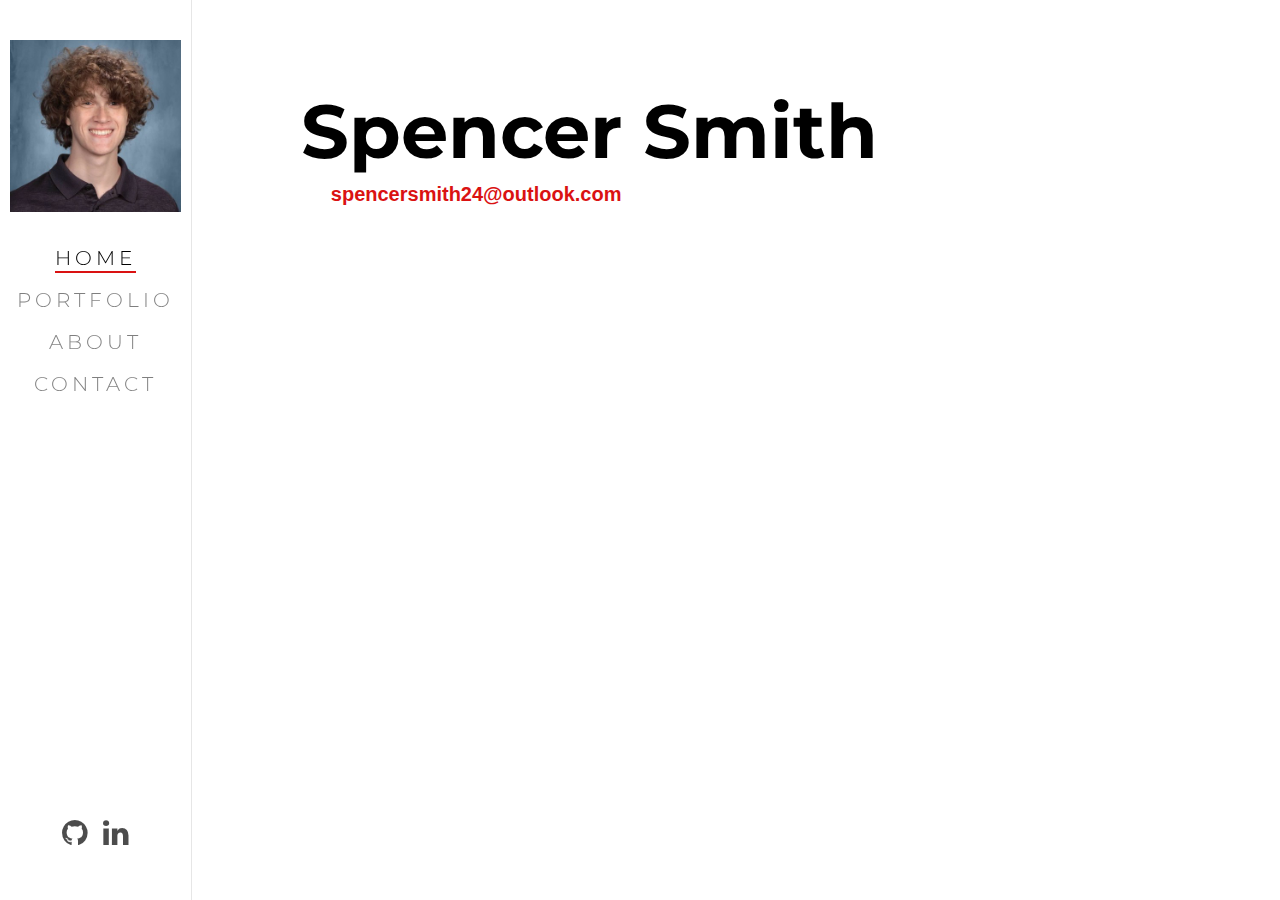
==== index.html @ ca859b33 "initial commit" ====
<!DOCTYPE html>
<!--[if lt IE 7]>      <html class="no-js lt-ie9 lt-ie8 lt-ie7"> <![endif]-->
<!--[if IE 7]>         <html class="no-js lt-ie9 lt-ie8"> <![endif]-->
<!--[if IE 8]>         <html class="no-js lt-ie9"> <![endif]-->
<!--[if gt IE 8]><!-->
<html class="no-js"> <!--<![endif]-->

<head>
	<meta charset="utf-8">
	<meta http-equiv="X-UA-Compatible" content="IE=edge">
	<title>Spencer Smith Portfolio</title>
	<meta name="viewport" content="width=device-width, initial-scale=1">
	<meta name="author" content="FreeHTML5.co" />


	<!-- Facebook and Twitter integration -->
	<meta property="og:title" content="" />
	<meta property="og:image" content="" />
	<meta property="og:url" content="" />
	<meta property="og:site_name" content="" />
	<meta property="og:description" content="" />
	<meta name="twitter:title" content="" />
	<meta name="twitter:image" content="" />
	<meta name="twitter:url" content="" />
	<meta name="twitter:card" content="" />

	<!-- Place favicon.ico and apple-touch-icon.png in the root directory -->
	<link rel="shortcut icon" href="favicon.ico">

	<link href='https://fonts.googleapis.com/css?family=Roboto:400,300,600,400italic,700' rel='stylesheet'
		type='text/css'>
	<link href='https://fonts.googleapis.com/css?family=Montserrat:400,700' rel='stylesheet' type='text/css'>

	<!-- Animate.css -->
	<link rel="stylesheet" href="css/animate.css">
	<!-- Icomoon Icon Fonts-->
	<link rel="stylesheet" href="css/icomoon.css">
	<!-- Bootstrap  -->
	<link rel="stylesheet" href="css/bootstrap.css">
	<!-- Owl Carousel -->
	<link rel="stylesheet" href="css/owl.carousel.min.css">
	<link rel="stylesheet" href="css/owl.theme.default.min.css">
	<!-- Theme style  -->
	<link rel="stylesheet" href="css/style.css">

	<!-- Modernizr JS -->
	<script src="js/modernizr-2.6.2.min.js"></script>
	<!-- FOR IE9 below -->
	<!--[if lt IE 9]>
	<script src="js/respond.min.js"></script>
	<![endif]-->

</head>

<body>
	<div id="fh5co-page">
		<a href="#" class="js-fh5co-nav-toggle fh5co-nav-toggle"><i></i></a>
		<aside id="fh5co-aside" role="complementary" class="border js-fullheight">

			<h1 id="ssmith-photo"><a href="index.html"><img src="ssmith.jpg" width="90%" alt="Spencer Smith Photo"></a>
			</h1>
			<nav id="fh5co-main-menu" role="navigation">
				<ul>
					<li class="fh5co-active"><a href="index.html">Home</a></li>
					<li><a href="portfolio.html">Portfolio</a></li>
					<li><a href="about.html">About</a></li>
					<li><a href="contact.html">Contact</a></li>
				</ul>
			</nav>

			<div class="fh5co-footer">
				<ul>
					<li><a href="https://github.com/spencersmith24" target="_blank"><i class="icon-github"></i></a></li>
					<li><a href="https://www.linkedin.com/in/spencersmith24/" target="_blank"><i
								class="icon-linkedin"></i></a></li>
				</ul>
			</div>

		</aside>

		<div id="fh5co-main">

			<div class="fh5co-narrow-content">
				<h1 class="fh5co-heading" style="font-size: 75px;">Spencer Smith <br>
				</h1>
				<b><a href="mailto: spencersmith24@outlook.com"
						style="font-size: 2rem; padding-left: 3rem; font-family:'Gill Sans', 'Gill Sans MT', Calibri, 'Trebuchet MS', sans-serif;">spencersmith24@outlook.com</a></b>
				<h2 class="fh5co-heading animate-box" data-animate-effect="fadeInLeft"
					style="font-size: 5rem; padding-top: 3rem;">
					Welcome to my portfolio, please select a tab on the left
				</h2>

				<div class="clearfix visible-md-block"></div>

			</div>
		</div>


		<!-- jQuery -->
		<script src="js/jquery.min.js"></script>
		<!-- jQuery Easing -->
		<script src="js/jquery.easing.1.3.js"></script>
		<!-- Bootstrap -->
		<script src="js/bootstrap.min.js"></script>
		<!-- Carousel -->
		<script src="js/owl.carousel.min.js"></script>
		<!-- Stellar -->
		<script src="js/jquery.stellar.min.js"></script>
		<!-- Waypoints -->
		<script src="js/jquery.waypoints.min.js"></script>
		<!-- Counters -->
		<script src="js/jquery.countTo.js"></script>


		<!-- MAIN JS -->
		<script src="js/main.js"></script>

</body>

</html>
---- css/icomoon.css ----
@font-face {
    font-family: 'icomoon';
    src:    url('../fonts/icomoon/icomoon.eot?195opb');
    src:    url('../fonts/icomoon/icomoon.eot?195opb#iefix') format('embedded-opentype'),
        url('../fonts/icomoon/icomoon.ttf?195opb') format('truetype'),
        url('../fonts/icomoon/icomoon.woff?195opb') format('woff'),
        url('../fonts/icomoon/icomoon.svg?195opb#icomoon') format('svg');
    font-weight: normal;
    font-style: normal;
}

[class^="icon-"], [class*=" icon-"] {
    /* use !important to prevent issues with browser extensions that change fonts */
    font-family: 'icomoon' !important;
    speak: none;
    font-style: normal;
    font-weight: normal;
    font-variant: normal;
    text-transform: none;
    line-height: 1;

    /* Better Font Rendering =========== */
    -webkit-font-smoothing: antialiased;
    -moz-osx-font-smoothing: grayscale;
}

.icon-glass:before {
    content: "\f000";
}
.icon-music:before {
    content: "\f001";
}
.icon-search:before {
    content: "\f002";
}
.icon-envelope-o:before {
    content: "\f003";
}
.icon-heart:before {
    content: "\f004";
}
.icon-star:before {
    content: "\f005";
}
.icon-star-o:before {
    content: "\f006";
}
.icon-user:before {
    content: "\f007";
}
.icon-film:before {
    content: "\f008";
}
.icon-th-large:before {
    content: "\f009";
}
.icon-th:before {
    content: "\f00a";
}
.icon-th-list:before {
    content: "\f00b";
}
.icon-check:before {
    content: "\f00c";
}
.icon-close:before {
    content: "\f00d";
}
.icon-remove:before {
    content: "\f00d";
}
.icon-times:before {
    content: "\f00d";
}
.icon-search-plus:before {
    content: "\f00e";
}
.icon-search-minus:before {
    content: "\f010";
}
.icon-power-off:before {
    content: "\f011";
}
.icon-signal:before {
    content: "\f012";
}
.icon-cog:before {
    content: "\f013";
}
.icon-gear:before {
    content: "\f013";
}
.icon-trash-o:before {
    content: "\f014";
}
.icon-home:before {
    content: "\f015";
}
.icon-file-o:before {
    content: "\f016";
}
.icon-clock-o:before {
    content: "\f017";
}
.icon-road:before {
    content: "\f018";
}
.icon-download:before {
    content: "\f019";
}
.icon-arrow-circle-o-down:before {
    content: "\f01a";
}
.icon-arrow-circle-o-up:before {
    content: "\f01b";
}
.icon-inbox:before {
    content: "\f01c";
}
.icon-play-circle-o:before {
    content: "\f01d";
}
.icon-repeat:before {
    content: "\f01e";
}
.icon-rotate-right:before {
    content: "\f01e";
}
.icon-refresh:before {
    content: "\f021";
}
.icon-list-alt:before {
    content: "\f022";
}
.icon-lock:before {
    content: "\f023";
}
.icon-flag:before {
    content: "\f024";
}
.icon-headphones:before {
    content: "\f025";
}
.icon-volume-off:before {
    content: "\f026";
}
.icon-volume-down:before {
    content: "\f027";
}
.icon-volume-up:before {
    content: "\f028";
}
.icon-qrcode:before {
    content: "\f029";
}
.icon-barcode:before {
    content: "\f02a";
}
.icon-tag:before {
    content: "\f02b";
}
.icon-tags:before {
    content: "\f02c";
}
.icon-book:before {
    content: "\f02d";
}
.icon-bookmark:before {
    content: "\f02e";
}
.icon-print:before {
    content: "\f02f";
}
.icon-camera:before {
    content: "\f030";
}
.icon-font:before {
    content: "\f031";
}
.icon-bold:before {
    content: "\f032";
}
.icon-italic:before {
    content: "\f033";
}
.icon-text-height:before {
    content: "\f034";
}
.icon-text-width:before {
    content: "\f035";
}
.icon-align-left:before {
    content: "\f036";
}
.icon-align-center:before {
    content: "\f037";
}
.icon-align-right:before {
    content: "\f038";
}
.icon-align-justify:before {
    content: "\f039";
}
.icon-list:before {
    content: "\f03a";
}
.icon-dedent:before {
    content: "\f03b";
}
.icon-outdent:before {
    content: "\f03b";
}
.icon-indent:before {
    content: "\f03c";
}
.icon-video-camera:before {
    content: "\f03d";
}
.icon-image:before {
    content: "\f03e";
}
.icon-photo:before {
    content: "\f03e";
}
.icon-picture-o:before {
    content: "\f03e";
}
.icon-pencil:before {
    content: "\f040";
}
.icon-map-marker:before {
    content: "\f041";
}
.icon-adjust:before {
    content: "\f042";
}
.icon-tint:before {
    content: "\f043";
}
.icon-edit:before {
    content: "\f044";
}
.icon-pencil-square-o:before {
    content: "\f044";
}
.icon-share-square-o:before {
    content: "\f045";
}
.icon-check-square-o:before {
    content: "\f046";
}
.icon-arrows:before {
    content: "\f047";
}
.icon-step-backward:before {
    content: "\f048";
}
.icon-fast-backward:before {
    content: "\f049";
}
.icon-backward:before {
    content: "\f04a";
}
.icon-play:before {
    content: "\f04b";
}
.icon-pause:before {
    content: "\f04c";
}
.icon-stop:before {
    content: "\f04d";
}
.icon-forward:before {
    content: "\f04e";
}
.icon-fast-forward:before {
    content: "\f050";
}
.icon-step-forward:before {
    content: "\f051";
}
.icon-eject:before {
    content: "\f052";
}
.icon-chevron-left:before {
    content: "\f053";
}
.icon-chevron-right:before {
    content: "\f054";
}
.icon-plus-circle:before {
    content: "\f055";
}
.icon-minus-circle:before {
    content: "\f056";
}
.icon-times-circle:before {
    content: "\f057";
}
.icon-check-circle:before {
    content: "\f058";
}
.icon-question-circle:before {
    content: "\f059";
}
.icon-info-circle:before {
    content: "\f05a";
}
.icon-crosshairs:before {
    content: "\f05b";
}
.icon-times-circle-o:before {
    content: "\f05c";
}
.icon-check-circle-o:before {
    content: "\f05d";
}
.icon-ban:before {
    content: "\f05e";
}
.icon-arrow-left:before {
    content: "\f060";
}
.icon-arrow-right:before {
    content: "\f061";
}
.icon-arrow-up:before {
    content: "\f062";
}
.icon-arrow-down:before {
    content: "\f063";
}
.icon-mail-forward:before {
    content: "\f064";
}
.icon-share:before {
    content: "\f064";
}
.icon-expand:before {
    content: "\f065";
}
.icon-compress:before {
    content: "\f066";
}
.icon-plus:before {
    content: "\f067";
}
.icon-minus:before {
    content: "\f068";
}
.icon-asterisk:before {
    content: "\f069";
}
.icon-exclamation-circle:before {
    content: "\f06a";
}
.icon-gift:before {
    content: "\f06b";
}
.icon-leaf:before {
    content: "\f06c";
}
.icon-fire:before {
    content: "\f06d";
}
.icon-eye:before {
    content: "\f06e";
}
.icon-eye-slash:before {
    content: "\f070";
}
.icon-exclamation-triangle:before {
    content: "\f071";
}
.icon-warning:before {
    content: "\f071";
}
.icon-plane:before {
    content: "\f072";
}
.icon-calendar:before {
    content: "\f073";
}
.icon-random:before {
    content: "\f074";
}
.icon-comment:before {
    content: "\f075";
}
.icon-magnet:before {
    content: "\f076";
}
.icon-chevron-up:before {
    content: "\f077";
}
.icon-chevron-down:before {
    content: "\f078";
}
.icon-retweet:before {
    content: "\f079";
}
.icon-shopping-cart:before {
    content: "\f07a";
}
.icon-folder:before {
    content: "\f07b";
}
.icon-folder-open:before {
    content: "\f07c";
}
.icon-arrows-v:before {
    content: "\f07d";
}
.icon-arrows-h:before {
    content: "\f07e";
}
.icon-bar-chart:before {
    content: "\f080";
}
.icon-bar-chart-o:before {
    content: "\f080";
}
.icon-twitter-square:before {
    content: "\f081";
}
.icon-facebook-square:before {
    content: "\f082";
}
.icon-camera-retro:before {
    content: "\f083";
}
.icon-key:before {
    content: "\f084";
}
.icon-cogs:before {
    content: "\f085";
}
.icon-gears:before {
    content: "\f085";
}
.icon-comments:before {
    content: "\f086";
}
.icon-thumbs-o-up:before {
    content: "\f087";
}
.icon-thumbs-o-down:before {
    content: "\f088";
}
.icon-star-half:before {
    content: "\f089";
}
.icon-heart-o:before {
    content: "\f08a";
}
.icon-sign-out:before {
    content: "\f08b";
}
.icon-linkedin-square:before {
    content: "\f08c";
}
.icon-thumb-tack:before {
    content: "\f08d";
}
.icon-external-link:before {
    content: "\f08e";
}
.icon-sign-in:before {
    content: "\f090";
}
.icon-trophy:before {
    content: "\f091";
}
.icon-github-square:before {
    content: "\f092";
}
.icon-upload:before {
    content: "\f093";
}
.icon-lemon-o:before {
    content: "\f094";
}
.icon-phone:before {
    content: "\f095";
}
.icon-square-o:before {
    content: "\f096";
}
.icon-bookmark-o:before {
    content: "\f097";
}
.icon-phone-square:before {
    content: "\f098";
}
.icon-twitter:before {
    content: "\f099";
}
.icon-facebook:before {
    content: "\f09a";
}
.icon-facebook-f:before {
    content: "\f09a";
}
.icon-github:before {
    content: "\f09b";
}
.icon-unlock:before {
    content: "\f09c";
}
.icon-credit-card:before {
    content: "\f09d";
}
.icon-feed:before {
    content: "\f09e";
}
.icon-rss:before {
    content: "\f09e";
}
.icon-hdd-o:before {
    content: "\f0a0";
}
.icon-bullhorn:before {
    content: "\f0a1";
}
.icon-bell-o:before {
    content: "\f0a2";
}
.icon-certificate:before {
    content: "\f0a3";
}
.icon-hand-o-right:before {
    content: "\f0a4";
}
.icon-hand-o-left:before {
    content: "\f0a5";
}
.icon-hand-o-up:before {
    content: "\f0a6";
}
.icon-hand-o-down:before {
    content: "\f0a7";
}
.icon-arrow-circle-left:before {
    content: "\f0a8";
}
.icon-arrow-circle-right:before {
    content: "\f0a9";
}
.icon-arrow-circle-up:before {
    content: "\f0aa";
}
.icon-arrow-circle-down:before {
    content: "\f0ab";
}
.icon-globe:before {
    content: "\f0ac";
}
.icon-wrench:before {
    content: "\f0ad";
}
.icon-tasks:before {
    content: "\f0ae";
}
.icon-filter:before {
    content: "\f0b0";
}
.icon-briefcase:before {
    content: "\f0b1";
}
.icon-arrows-alt:before {
    content: "\f0b2";
}
.icon-group:before {
    content: "\f0c0";
}
.icon-users:before {
    content: "\f0c0";
}
.icon-chain:before {
    content: "\f0c1";
}
.icon-link:before {
    content: "\f0c1";
}
.icon-cloud:before {
    content: "\f0c2";
}
.icon-flask:before {
    content: "\f0c3";
}
.icon-cut:before {
    content: "\f0c4";
}
.icon-scissors:before {
    content: "\f0c4";
}
.icon-copy:before {
    content: "\f0c5";
}
.icon-files-o:before {
    content: "\f0c5";
}
.icon-paperclip:before {
    content: "\f0c6";
}
.icon-floppy-o:before {
    content: "\f0c7";
}
.icon-save:before {
    content: "\f0c7";
}
.icon-square:before {
    content: "\f0c8";
}
.icon-bars:before {
    content: "\f0c9";
}
.icon-navicon:before {
    content: "\f0c9";
}
.icon-reorder:before {
    content: "\f0c9";
}
.icon-list-ul:before {
    content: "\f0ca";
}
.icon-list-ol:before {
    content: "\f0cb";
}
.icon-strikethrough:before {
    content: "\f0cc";
}
.icon-underline:before {
    content: "\f0cd";
}
.icon-table:before {
    content: "\f0ce";
}
.icon-magic:before {
    content: "\f0d0";
}
.icon-truck:before {
    content: "\f0d1";
}
.icon-pinterest:before {
    content: "\f0d2";
}
.icon-pinterest-square:before {
    content: "\f0d3";
}
.icon-google-plus-square:before {
    content: "\f0d4";
}
.icon-google-plus:before {
    content: "\f0d5";
}
.icon-money:before {
    content: "\f0d6";
}
.icon-caret-down:before {
    content: "\f0d7";
}
.icon-caret-up:before {
    content: "\f0d8";
}
.icon-caret-left:before {
    content: "\f0d9";
}
.icon-caret-right:before {
    content: "\f0da";
}
.icon-columns:before {
    content: "\f0db";
}
.icon-sort:before {
    content: "\f0dc";
}
.icon-unsorted:before {
    content: "\f0dc";
}
.icon-sort-desc:before {
    content: "\f0dd";
}
.icon-sort-down:before {
    content: "\f0dd";
}
.icon-sort-asc:before {
    content: "\f0de";
}
.icon-sort-up:before {
    content: "\f0de";
}
.icon-envelope:before {
    content: "\f0e0";
}
.icon-linkedin:before {
    content: "\f0e1";
}
.icon-rotate-left:before {
    content: "\f0e2";
}
.icon-undo:before {
    content: "\f0e2";
}
.icon-gavel:before {
    content: "\f0e3";
}
.icon-legal:before {
    content: "\f0e3";
}
.icon-dashboard:before {
    content: "\f0e4";
}
.icon-tachometer:before {
    content: "\f0e4";
}
.icon-comment-o:before {
    content: "\f0e5";
}
.icon-comments-o:before {
    content: "\f0e6";
}
.icon-bolt:before {
    content: "\f0e7";
}
.icon-flash:before {
    content: "\f0e7";
}
.icon-sitemap:before {
    content: "\f0e8";
}
.icon-umbrella:before {
    content: "\f0e9";
}
.icon-clipboard:before {
    content: "\f0ea";
}
.icon-paste:before {
    content: "\f0ea";
}
.icon-lightbulb-o:before {
    content: "\f0eb";
}
.icon-exchange:before {
    content: "\f0ec";
}
.icon-cloud-download:before {
    content: "\f0ed";
}
.icon-cloud-upload:before {
    content: "\f0ee";
}
.icon-user-md:before {
    content: "\f0f0";
}
.icon-stethoscope:before {
    content: "\f0f1";
}
.icon-suitcase:before {
    content: "\f0f2";
}
.icon-bell:before {
    content: "\f0f3";
}
.icon-coffee:before {
    content: "\f0f4";
}
.icon-cutlery:before {
    content: "\f0f5";
}
.icon-file-text-o:before {
    content: "\f0f6";
}
.icon-building-o:before {
    content: "\f0f7";
}
.icon-hospital-o:before {
    content: "\f0f8";
}
.icon-ambulance:before {
    content: "\f0f9";
}
.icon-medkit:before {
    content: "\f0fa";
}
.icon-fighter-jet:before {
    content: "\f0fb";
}
.icon-beer:before {
    content: "\f0fc";
}
.icon-h-square:before {
    content: "\f0fd";
}
.icon-plus-square:before {
    content: "\f0fe";
}
.icon-angle-double-left:before {
    content: "\f100";
}
.icon-angle-double-right:before {
    content: "\f101";
}
.icon-angle-double-up:before {
    content: "\f102";
}
.icon-angle-double-down:before {
    content: "\f103";
}
.icon-angle-left:before {
    content: "\f104";
}
.icon-angle-right:before {
    content: "\f105";
}
.icon-angle-up:before {
    content: "\f106";
}
.icon-angle-down:before {
    content: "\f107";
}
.icon-desktop:before {
    content: "\f108";
}
.icon-laptop:before {
    content: "\f109";
}
.icon-tablet:before {
    content: "\f10a";
}
.icon-mobile:before {
    content: "\f10b";
}
.icon-mobile-phone:before {
    content: "\f10b";
}
.icon-circle-o:before {
    content: "\f10c";
}
.icon-quote-left:before {
    content: "\f10d";
}
.icon-quote-right:before {
    content: "\f10e";
}
.icon-spinner:before {
    content: "\f110";
}
.icon-circle:before {
    content: "\f111";
}
.icon-mail-reply:before {
    content: "\f112";
}
.icon-reply:before {
    content: "\f112";
}
.icon-github-alt:before {
    content: "\f113";
}
.icon-folder-o:before {
    content: "\f114";
}
.icon-folder-open-o:before {
    content: "\f115";
}
.icon-smile-o:before {
    content: "\f118";
}
.icon-frown-o:before {
    content: "\f119";
}
.icon-meh-o:before {
    content: "\f11a";
}
.icon-gamepad:before {
    content: "\f11b";
}
.icon-keyboard-o:before {
    content: "\f11c";
}
.icon-flag-o:before {
    content: "\f11d";
}
.icon-flag-checkered:before {
    content: "\f11e";
}
.icon-terminal:before {
    content: "\f120";
}
.icon-code:before {
    content: "\f121";
}
.icon-mail-reply-all:before {
    content: "\f122";
}
.icon-reply-all:before {
    content: "\f122";
}
.icon-star-half-empty:before {
    content: "\f123";
}
.icon-star-half-full:before {
    content: "\f123";
}
.icon-star-half-o:before {
    content: "\f123";
}
.icon-location-arrow:before {
    content: "\f124";
}
.icon-crop:before {
    content: "\f125";
}
.icon-code-fork:before {
    content: "\f126";
}
.icon-chain-broken:before {
    content: "\f127";
}
.icon-unlink:before {
    content: "\f127";
}
.icon-question:before {
    content: "\f128";
}
.icon-info:before {
    content: "\f129";
}
.icon-exclamation:before {
    content: "\f12a";
}
.icon-superscript:before {
    content: "\f12b";
}
.icon-subscript:before {
    content: "\f12c";
}
.icon-eraser:before {
    content: "\f12d";
}
.icon-puzzle-piece:before {
    content: "\f12e";
}
.icon-microphone:before {
    content: "\f130";
}
.icon-microphone-slash:before {
    content: "\f131";
}
.icon-shield:before {
    content: "\f132";
}
.icon-calendar-o:before {
    content: "\f133";
}
.icon-fire-extinguisher:before {
    content: "\f134";
}
.icon-rocket:before {
    content: "\f135";
}
.icon-maxcdn:before {
    content: "\f136";
}
.icon-chevron-circle-left:before {
    content: "\f137";
}
.icon-chevron-circle-right:before {
    content: "\f138";
}
.icon-chevron-circle-up:before {
    content: "\f139";
}
.icon-chevron-circle-down:before {
    content: "\f13a";
}
.icon-html5:before {
    content: "\f13b";
}
.icon-css3:before {
    content: "\f13c";
}
.icon-anchor:before {
    content: "\f13d";
}
.icon-unlock-alt:before {
    content: "\f13e";
}
.icon-bullseye:before {
    content: "\f140";
}
.icon-ellipsis-h:before {
    content: "\f141";
}
.icon-ellipsis-v:before {
    content: "\f142";
}
.icon-rss-square:before {
    content: "\f143";
}
.icon-play-circle:before {
    content: "\f144";
}
.icon-ticket:before {
    content: "\f145";
}
.icon-minus-square:before {
    content: "\f146";
}
.icon-minus-square-o:before {
    content: "\f147";
}
.icon-level-up:before {
    content: "\f148";
}
.icon-level-down:before {
    content: "\f149";
}
.icon-check-square:before {
    content: "\f14a";
}
.icon-pencil-square:before {
    content: "\f14b";
}
.icon-external-link-square:before {
    content: "\f14c";
}
.icon-share-square:before {
    content: "\f14d";
}
.icon-compass:before {
    content: "\f14e";
}
.icon-caret-square-o-down:before {
    content: "\f150";
}
.icon-toggle-down:before {
    content: "\f150";
}
.icon-caret-square-o-up:before {
    content: "\f151";
}
.icon-toggle-up:before {
    content: "\f151";
}
.icon-caret-square-o-right:before {
    content: "\f152";
}
.icon-toggle-right:before {
    content: "\f152";
}
.icon-eur:before {
    content: "\f153";
}
.icon-euro:before {
    content: "\f153";
}
.icon-gbp:before {
    content: "\f154";
}
.icon-dollar:before {
    content: "\f155";
}
.icon-usd:before {
    content: "\f155";
}
.icon-inr:before {
    content: "\f156";
}
.icon-rupee:before {
    content: "\f156";
}
.icon-cny:before {
    content: "\f157";
}
.icon-jpy:before {
    content: "\f157";
}
.icon-rmb:before {
    content: "\f157";
}
.icon-yen:before {
    content: "\f157";
}
.icon-rouble:before {
    content: "\f158";
}
.icon-rub:before {
    content: "\f158";
}
.icon-ruble:before {
    content: "\f158";
}
.icon-krw:before {
    content: "\f159";
}
.icon-won:before {
    content: "\f159";
}
.icon-bitcoin:before {
    content: "\f15a";
}
.icon-btc:before {
    content: "\f15a";
}
.icon-file:before {
    content: "\f15b";
}
.icon-file-text:before {
    content: "\f15c";
}
.icon-sort-alpha-asc:before {
    content: "\f15d";
}
.icon-sort-alpha-desc:before {
    content: "\f15e";
}
.icon-sort-amount-asc:before {
    content: "\f160";
}
.icon-sort-amount-desc:before {
    content: "\f161";
}
.icon-sort-numeric-asc:before {
    content: "\f162";
}
.icon-sort-numeric-desc:before {
    content: "\f163";
}
.icon-thumbs-up:before {
    content: "\f164";
}
.icon-thumbs-down:before {
    content: "\f165";
}
.icon-youtube-square:before {
    content: "\f166";
}
.icon-youtube:before {
    content: "\f167";
}
.icon-xing:before {
    content: "\f168";
}
.icon-xing-square:before {
    content: "\f169";
}
.icon-youtube-play:before {
    content: "\f16a";
}
.icon-dropbox:before {
    content: "\f16b";
}
.icon-stack-overflow:before {
    content: "\f16c";
}
.icon-instagram:before {
    content: "\f16d";
}
.icon-flickr:before {
    content: "\f16e";
}
.icon-adn:before {
    content: "\f170";
}
.icon-bitbucket:before {
    content: "\f171";
}
.icon-bitbucket-square:before {
    content: "\f172";
}
.icon-tumblr:before {
    content: "\f173";
}
.icon-tumblr-square:before {
    content: "\f174";
}
.icon-long-arrow-down:before {
    content: "\f175";
}
.icon-long-arrow-up:before {
    content: "\f176";
}
.icon-long-arrow-left:before {
    content: "\f177";
}
.icon-long-arrow-right:before {
    content: "\f178";
}
.icon-apple:before {
    content: "\f179";
}
.icon-windows:before {
    content: "\f17a";
}
.icon-android:before {
    content: "\f17b";
}
.icon-linux:before {
    content: "\f17c";
}
.icon-dribbble:before {
    content: "\f17d";
}
.icon-skype:before {
    content: "\f17e";
}
.icon-foursquare:before {
    content: "\f180";
}
.icon-trello:before {
    content: "\f181";
}
.icon-female:before {
    content: "\f182";
}
.icon-male:before {
    content: "\f183";
}
.icon-gittip:before {
    content: "\f184";
}
.icon-gratipay:before {
    content: "\f184";
}
.icon-sun-o:before {
    content: "\f185";
}
.icon-moon-o:before {
    content: "\f186";
}
.icon-archive:before {
    content: "\f187";
}
.icon-bug:before {
    content: "\f188";
}
.icon-vk:before {
    content: "\f189";
}
.icon-weibo:before {
    content: "\f18a";
}
.icon-renren:before {
    content: "\f18b";
}
.icon-pagelines:before {
    content: "\f18c";
}
.icon-stack-exchange:before {
    content: "\f18d";
}
.icon-arrow-circle-o-right:before {
    content: "\f18e";
}
.icon-arrow-circle-o-left:before {
    content: "\f190";
}
.icon-caret-square-o-left:before {
    content: "\f191";
}
.icon-toggle-left:before {
    content: "\f191";
}
.icon-dot-circle-o:before {
    content: "\f192";
}
.icon-wheelchair:before {
    content: "\f193";
}
.icon-vimeo-square:before {
    content: "\f194";
}
.icon-try:before {
    content: "\f195";
}
.icon-turkish-lira:before {
    content: "\f195";
}
.icon-plus-square-o:before {
    content: "\f196";
}
.icon-space-shuttle:before {
    content: "\f197";
}
.icon-slack:before {
    content: "\f198";
}
.icon-envelope-square:before {
    content: "\f199";
}
.icon-wordpress:before {
    content: "\f19a";
}
.icon-openid:before {
    content: "\f19b";
}
.icon-bank:before {
    content: "\f19c";
}
.icon-institution:before {
    content: "\f19c";
}
.icon-university:before {
    content: "\f19c";
}
.icon-graduation-cap:before {
    content: "\f19d";
}
.icon-mortar-board:before {
    content: "\f19d";
}
.icon-yahoo:before {
    content: "\f19e";
}
.icon-google:before {
    content: "\f1a0";
}
.icon-reddit:before {
    content: "\f1a1";
}
.icon-reddit-square:before {
    content: "\f1a2";
}
.icon-stumbleupon-circle:before {
    content: "\f1a3";
}
.icon-stumbleupon:before {
    content: "\f1a4";
}
.icon-delicious:before {
    content: "\f1a5";
}
.icon-digg:before {
    content: "\f1a6";
}
.icon-pied-piper-pp:before {
    content: "\f1a7";
}
.icon-pied-piper-alt:before {
    content: "\f1a8";
}
.icon-drupal:before {
    content: "\f1a9";
}
.icon-joomla:before {
    content: "\f1aa";
}
.icon-language:before {
    content: "\f1ab";
}
.icon-fax:before {
    content: "\f1ac";
}
.icon-building:before {
    content: "\f1ad";
}
.icon-child:before {
    content: "\f1ae";
}
.icon-paw:before {
    content: "\f1b0";
}
.icon-spoon:before {
    content: "\f1b1";
}
.icon-cube:before {
    content: "\f1b2";
}
.icon-cubes:before {
    content: "\f1b3";
}
.icon-behance:before {
    content: "\f1b4";
}
.icon-behance-square:before {
    content: "\f1b5";
}
.icon-steam:before {
    content: "\f1b6";
}
.icon-steam-square:before {
    content: "\f1b7";
}
.icon-recycle:before {
    content: "\f1b8";
}
.icon-automobile:before {
    content: "\f1b9";
}
.icon-car:before {
    content: "\f1b9";
}
.icon-cab:before {
    content: "\f1ba";
}
.icon-taxi:before {
    content: "\f1ba";
}
.icon-tree:before {
    content: "\f1bb";
}
.icon-spotify:before {
    content: "\f1bc";
}
.icon-deviantart:before {
    content: "\f1bd";
}
.icon-soundcloud:before {
    content: "\f1be";
}
.icon-database:before {
    content: "\f1c0";
}
.icon-file-pdf-o:before {
    content: "\f1c1";
}
.icon-file-word-o:before {
    content: "\f1c2";
}
.icon-file-excel-o:before {
    content: "\f1c3";
}
.icon-file-powerpoint-o:before {
    content: "\f1c4";
}
.icon-file-image-o:before {
    content: "\f1c5";
}
.icon-file-photo-o:before {
    content: "\f1c5";
}
.icon-file-picture-o:before {
    content: "\f1c5";
}
.icon-file-archive-o:before {
    content: "\f1c6";
}
.icon-file-zip-o:before {
    content: "\f1c6";
}
.icon-file-audio-o:before {
    content: "\f1c7";
}
.icon-file-sound-o:before {
    content: "\f1c7";
}
.icon-file-movie-o:before {
    content: "\f1c8";
}
.icon-file-video-o:before {
    content: "\f1c8";
}
.icon-file-code-o:before {
    content: "\f1c9";
}
.icon-vine:before {
    content: "\f1ca";
}
.icon-codepen:before {
    content: "\f1cb";
}
.icon-jsfiddle:before {
    content: "\f1cc";
}
.icon-life-bouy:before {
    content: "\f1cd";
}
.icon-life-buoy:before {
    content: "\f1cd";
}
.icon-life-ring:before {
    content: "\f1cd";
}
.icon-life-saver:before {
    content: "\f1cd";
}
.icon-support:before {
    content: "\f1cd";
}
.icon-circle-o-notch:before {
    content: "\f1ce";
}
.icon-ra:before {
    content: "\f1d0";
}
.icon-rebel:before {
    content: "\f1d0";
}
.icon-resistance:before {
    content: "\f1d0";
}
.icon-empire:before {
    content: "\f1d1";
}
.icon-ge:before {
    content: "\f1d1";
}
.icon-git-square:before {
    content: "\f1d2";
}
.icon-git:before {
    content: "\f1d3";
}
.icon-hacker-news:before {
    content: "\f1d4";
}
.icon-y-combinator-square:before {
    content: "\f1d4";
}
.icon-yc-square:before {
    content: "\f1d4";
}
.icon-tencent-weibo:before {
    content: "\f1d5";
}
.icon-qq:before {
    content: "\f1d6";
}
.icon-wechat:before {
    content: "\f1d7";
}
.icon-weixin:before {
    content: "\f1d7";
}
.icon-paper-plane:before {
    content: "\f1d8";
}
.icon-send:before {
    content: "\f1d8";
}
.icon-paper-plane-o:before {
    content: "\f1d9";
}
.icon-send-o:before {
    content: "\f1d9";
}
.icon-history:before {
    content: "\f1da";
}
.icon-circle-thin:before {
    content: "\f1db";
}
.icon-header:before {
    content: "\f1dc";
}
.icon-paragraph:before {
    content: "\f1dd";
}
.icon-sliders:before {
    content: "\f1de";
}
.icon-share-alt:before {
    content: "\f1e0";
}
.icon-share-alt-square:before {
    content: "\f1e1";
}
.icon-bomb:before {
    content: "\f1e2";
}
.icon-futbol-o:before {
    content: "\f1e3";
}
.icon-soccer-ball-o:before {
    content: "\f1e3";
}
.icon-tty:before {
    content: "\f1e4";
}
.icon-binoculars:before {
    content: "\f1e5";
}
.icon-plug:before {
    content: "\f1e6";
}
.icon-slideshare:before {
    content: "\f1e7";
}
.icon-twitch:before {
    content: "\f1e8";
}
.icon-yelp:before {
    content: "\f1e9";
}
.icon-newspaper-o:before {
    content: "\f1ea";
}
.icon-wifi:before {
    content: "\f1eb";
}
.icon-calculator:before {
    content: "\f1ec";
}
.icon-paypal:before {
    content: "\f1ed";
}
.icon-google-wallet:before {
    content: "\f1ee";
}
.icon-cc-visa:before {
    content: "\f1f0";
}
.icon-cc-mastercard:before {
    content: "\f1f1";
}
.icon-cc-discover:before {
    content: "\f1f2";
}
.icon-cc-amex:before {
    content: "\f1f3";
}
.icon-cc-paypal:before {
    content: "\f1f4";
}
.icon-cc-stripe:before {
    content: "\f1f5";
}
.icon-bell-slash:before {
    content: "\f1f6";
}
.icon-bell-slash-o:before {
    content: "\f1f7";
}
.icon-trash:before {
    content: "\f1f8";
}
.icon-copyright:before {
    content: "\f1f9";
}
.icon-at:before {
    content: "\f1fa";
}
.icon-eyedropper:before {
    content: "\f1fb";
}
.icon-paint-brush:before {
    content: "\f1fc";
}
.icon-birthday-cake:before {
    content: "\f1fd";
}
.icon-area-chart:before {
    content: "\f1fe";
}
.icon-pie-chart:before {
    content: "\f200";
}
.icon-line-chart:before {
    content: "\f201";
}
.icon-lastfm:before {
    content: "\f202";
}
.icon-lastfm-square:before {
    content: "\f203";
}
.icon-toggle-off:before {
    content: "\f204";
}
.icon-toggle-on:before {
    content: "\f205";
}
.icon-bicycle:before {
    content: "\f206";
}
.icon-bus:before {
    content: "\f207";
}
.icon-ioxhost:before {
    content: "\f208";
}
.icon-angellist:before {
    content: "\f209";
}
.icon-cc:before {
    content: "\f20a";
}
.icon-ils:before {
    content: "\f20b";
}
.icon-shekel:before {
    content: "\f20b";
}
.icon-sheqel:before {
    content: "\f20b";
}
.icon-meanpath:before {
    content: "\f20c";
}
.icon-buysellads:before {
    content: "\f20d";
}
.icon-connectdevelop:before {
    content: "\f20e";
}
.icon-dashcube:before {
    content: "\f210";
}
.icon-forumbee:before {
    content: "\f211";
}
.icon-leanpub:before {
    content: "\f212";
}
.icon-sellsy:before {
    content: "\f213";
}
.icon-shirtsinbulk:before {
    content: "\f214";
}
.icon-simplybuilt:before {
    content: "\f215";
}
.icon-skyatlas:before {
    content: "\f216";
}
.icon-cart-plus:before {
    content: "\f217";
}
.icon-cart-arrow-down:before {
    content: "\f218";
}
.icon-diamond:before {
    content: "\f219";
}
.icon-ship:before {
    content: "\f21a";
}
.icon-user-secret:before {
    content: "\f21b";
}
.icon-motorcycle:before {
    content: "\f21c";
}
.icon-street-view:before {
    content: "\f21d";
}
.icon-heartbeat:before {
    content: "\f21e";
}
.icon-venus:before {
    content: "\f221";
}
.icon-mars:before {
    content: "\f222";
}
.icon-mercury:before {
    content: "\f223";
}
.icon-intersex:before {
    content: "\f224";
}
.icon-transgender:before {
    content: "\f224";
}
.icon-transgender-alt:before {
    content: "\f225";
}
.icon-venus-double:before {
    content: "\f226";
}
.icon-mars-double:before {
    content: "\f227";
}
.icon-venus-mars:before {
    content: "\f228";
}
.icon-mars-stroke:before {
    content: "\f229";
}
.icon-mars-stroke-v:before {
    content: "\f22a";
}
.icon-mars-stroke-h:before {
    content: "\f22b";
}
.icon-neuter:before {
    content: "\f22c";
}
.icon-genderless:before {
    content: "\f22d";
}
.icon-facebook-official:before {
    content: "\f230";
}
.icon-pinterest-p:before {
    content: "\f231";
}
.icon-whatsapp:before {
    content: "\f232";
}
.icon-server:before {
    content: "\f233";
}
.icon-user-plus:before {
    content: "\f234";
}
.icon-user-times:before {
    content: "\f235";
}
.icon-bed:before {
    content: "\f236";
}
.icon-hotel:before {
    content: "\f236";
}
.icon-viacoin:before {
    content: "\f237";
}
.icon-train:before {
    content: "\f238";
}
.icon-subway:before {
    content: "\f239";
}
.icon-medium:before {
    content: "\f23a";
}
.icon-y-combinator:before {
    content: "\f23b";
}
.icon-yc:before {
    content: "\f23b";
}
.icon-optin-monster:before {
    content: "\f23c";
}
.icon-opencart:before {
    content: "\f23d";
}
.icon-expeditedssl:before {
    content: "\f23e";
}
.icon-battery-4:before {
    content: "\f240";
}
.icon-battery-full:before {
    content: "\f240";
}
.icon-battery-3:before {
    content: "\f241";
}
.icon-battery-three-quarters:before {
    content: "\f241";
}
.icon-battery-2:before {
    content: "\f242";
}
.icon-battery-half:before {
    content: "\f242";
}
.icon-battery-1:before {
    content: "\f243";
}
.icon-battery-quarter:before {
    content: "\f243";
}
.icon-battery-0:before {
    content: "\f244";
}
.icon-battery-empty:before {
    content: "\f244";
}
.icon-mouse-pointer:before {
    content: "\f245";
}
.icon-i-cursor:before {
    content: "\f246";
}
.icon-object-group:before {
    content: "\f247";
}
.icon-object-ungroup:before {
    content: "\f248";
}
.icon-sticky-note:before {
    content: "\f249";
}
.icon-sticky-note-o:before {
    content: "\f24a";
}
.icon-cc-jcb:before {
    content: "\f24b";
}
.icon-cc-diners-club:before {
    content: "\f24c";
}
.icon-clone:before {
    content: "\f24d";
}
.icon-balance-scale:before {
    content: "\f24e";
}
.icon-hourglass-o:before {
    content: "\f250";
}
.icon-hourglass-1:before {
    content: "\f251";
}
.icon-hourglass-start:before {
    content: "\f251";
}
.icon-hourglass-2:before {
    content: "\f252";
}
.icon-hourglass-half:before {
    content: "\f252";
}
.icon-hourglass-3:before {
    content: "\f253";
}
.icon-hourglass-end:before {
    content: "\f253";
}
.icon-hourglass:before {
    content: "\f254";
}
.icon-hand-grab-o:before {
    content: "\f255";
}
.icon-hand-rock-o:before {
    content: "\f255";
}
.icon-hand-paper-o:before {
    content: "\f256";
}
.icon-hand-stop-o:before {
    content: "\f256";
}
.icon-hand-scissors-o:before {
    content: "\f257";
}
.icon-hand-lizard-o:before {
    content: "\f258";
}
.icon-hand-spock-o:before {
    content: "\f259";
}
.icon-hand-pointer-o:before {
    content: "\f25a";
}
.icon-hand-peace-o:before {
    content: "\f25b";
}
.icon-trademark:before {
    content: "\f25c";
}
.icon-registered:before {
    content: "\f25d";
}
.icon-creative-commons:before {
    content: "\f25e";
}
.icon-gg:before {
    content: "\f260";
}
.icon-gg-circle:before {
    content: "\f261";
}
.icon-tripadvisor:before {
    content: "\f262";
}
.icon-odnoklassniki:before {
    content: "\f263";
}
.icon-odnoklassniki-square:before {
    content: "\f264";
}
.icon-get-pocket:before {
    content: "\f265";
}
.icon-wikipedia-w:before {
    content: "\f266";
}
.icon-safari:before {
    content: "\f267";
}
.icon-chrome:before {
    content: "\f268";
}
.icon-firefox:before {
    content: "\f269";
}
.icon-opera:before {
    content: "\f26a";
}
.icon-internet-explorer:before {
    content: "\f26b";
}
.icon-television:before {
    content: "\f26c";
}
.icon-tv:before {
    content: "\f26c";
}
.icon-contao:before {
    content: "\f26d";
}
.icon-500px:before {
    content: "\f26e";
}
.icon-amazon:before {
    content: "\f270";
}
.icon-calendar-plus-o:before {
    content: "\f271";
}
.icon-calendar-minus-o:before {
    content: "\f272";
}
.icon-calendar-times-o:before {
    content: "\f273";
}
.icon-calendar-check-o:before {
    content: "\f274";
}
.icon-industry:before {
    content: "\f275";
}
.icon-map-pin:before {
    content: "\f276";
}
.icon-map-signs:before {
    content: "\f277";
}
.icon-map-o:before {
    content: "\f278";
}
.icon-map:before {
    content: "\f279";
}
.icon-commenting:before {
    content: "\f27a";
}
.icon-commenting-o:before {
    content: "\f27b";
}
.icon-houzz:before {
    content: "\f27c";
}
.icon-vimeo:before {
    content: "\f27d";
}
.icon-black-tie:before {
    content: "\f27e";
}
.icon-fonticons:before {
    content: "\f280";
}
.icon-reddit-alien:before {
    content: "\f281";
}
.icon-edge:before {
    content: "\f282";
}
.icon-credit-card-alt:before {
    content: "\f283";
}
.icon-codiepie:before {
    content: "\f284";
}
.icon-modx:before {
    content: "\f285";
}
.icon-fort-awesome:before {
    content: "\f286";
}
.icon-usb:before {
    content: "\f287";
}
.icon-product-hunt:before {
    content: "\f288";
}
.icon-mixcloud:before {
    content: "\f289";
}
.icon-scribd:before {
    content: "\f28a";
}
.icon-pause-circle:before {
    content: "\f28b";
}
.icon-pause-circle-o:before {
    content: "\f28c";
}
.icon-stop-circle:before {
    content: "\f28d";
}
.icon-stop-circle-o:before {
    content: "\f28e";
}
.icon-shopping-bag:before {
    content: "\f290";
}
.icon-shopping-basket:before {
    content: "\f291";
}
.icon-hashtag:before {
    content: "\f292";
}
.icon-bluetooth:before {
    content: "\f293";
}
.icon-bluetooth-b:before {
    content: "\f294";
}
.icon-percent:before {
    content: "\f295";
}
.icon-gitlab:before {
    content: "\f296";
}
.icon-wpbeginner:before {
    content: "\f297";
}
.icon-wpforms:before {
    content: "\f298";
}
.icon-envira:before {
    content: "\f299";
}
.icon-universal-access:before {
    content: "\f29a";
}
.icon-wheelchair-alt:before {
    content: "\f29b";
}
.icon-question-circle-o:before {
    content: "\f29c";
}
.icon-blind:before {
    content: "\f29d";
}
.icon-audio-description:before {
    content: "\f29e";
}
.icon-volume-control-phone:before {
    content: "\f2a0";
}
.icon-braille:before {
    content: "\f2a1";
}
.icon-assistive-listening-systems:before {
    content: "\f2a2";
}
.icon-american-sign-language-interpreting:before {
    content: "\f2a3";
}
.icon-asl-interpreting:before {
    content: "\f2a3";
}
.icon-deaf:before {
    content: "\f2a4";
}
.icon-deafness:before {
    content: "\f2a4";
}
.icon-hard-of-hearing:before {
    content: "\f2a4";
}
.icon-glide:before {
    content: "\f2a5";
}
.icon-glide-g:before {
    content: "\f2a6";
}
.icon-sign-language:before {
    content: "\f2a7";
}
.icon-signing:before {
    content: "\f2a7";
}
.icon-low-vision:before {
    content: "\f2a8";
}
.icon-viadeo:before {
    content: "\f2a9";
}
.icon-viadeo-square:before {
    content: "\f2aa";
}
.icon-snapchat:before {
    content: "\f2ab";
}
.icon-snapchat-ghost:before {
    content: "\f2ac";
}
.icon-snapchat-square:before {
    content: "\f2ad";
}
.icon-pied-piper:before {
    content: "\f2ae";
}
.icon-first-order:before {
    content: "\f2b0";
}
.icon-yoast:before {
    content: "\f2b1";
}
.icon-themeisle:before {
    content: "\f2b2";
}
.icon-google-plus-circle:before {
    content: "\f2b3";
}
.icon-google-plus-official:before {
    content: "\f2b3";
}
.icon-fa:before {
    content: "\f2b4";
}
.icon-font-awesome:before {
    content: "\f2b4";
}
.icon-mobile2:before {
    content: "\e000";
}
.icon-laptop2:before {
    content: "\e001";
}
.icon-desktop2:before {
    content: "\e002";
}
.icon-tablet2:before {
    content: "\e003";
}
.icon-phone2:before {
    content: "\e004";
}
.icon-document:before {
    content: "\e005";
}
.icon-documents:before {
    content: "\e006";
}
.icon-search2:before {
    content: "\e007";
}
.icon-clipboard2:before {
    content: "\e008";
}
.icon-newspaper:before {
    content: "\e009";
}
.icon-notebook:before {
    content: "\e00a";
}
.icon-book-open:before {
    content: "\e00b";
}
.icon-browser:before {
    content: "\e00c";
}
.icon-calendar2:before {
    content: "\e00d";
}
.icon-presentation:before {
    content: "\e00e";
}
.icon-picture:before {
    content: "\e00f";
}
.icon-pictures:before {
    content: "\e010";
}
.icon-video:before {
    content: "\e011";
}
.icon-camera2:before {
    content: "\e012";
}
.icon-printer:before {
    content: "\e013";
}
.icon-toolbox:before {
    content: "\e014";
}
.icon-briefcase2:before {
    content: "\e015";
}
.icon-wallet:before {
    content: "\e016";
}
.icon-gift2:before {
    content: "\e017";
}
.icon-bargraph:before {
    content: "\e018";
}
.icon-grid:before {
    content: "\e019";
}
.icon-expand2:before {
    content: "\e01a";
}
.icon-focus:before {
    content: "\e01b";
}
.icon-edit2:before {
    content: "\e01c";
}
.icon-adjustments:before {
    content: "\e01d";
}
.icon-ribbon:before {
    content: "\e01e";
}
.icon-hourglass2:before {
    content: "\e01f";
}
.icon-lock2:before {
    content: "\e020";
}
.icon-megaphone:before {
    content: "\e021";
}
.icon-shield2:before {
    content: "\e022";
}
.icon-trophy2:before {
    content: "\e023";
}
.icon-flag2:before {
    content: "\e024";
}
.icon-map2:before {
    content: "\e025";
}
.icon-puzzle:before {
    content: "\e026";
}
.icon-basket:before {
    content: "\e027";
}
.icon-envelope2:before {
    content: "\e028";
}
.icon-streetsign:before {
    content: "\e029";
}
.icon-telescope:before {
    content: "\e02a";
}
.icon-gears2:before {
    content: "\e02b";
}
.icon-key2:before {
    content: "\e02c";
}
.icon-paperclip2:before {
    content: "\e02d";
}
.icon-attachment:before {
    content: "\e02e";
}
.icon-pricetags:before {
    content: "\e02f";
}
.icon-lightbulb:before {
    content: "\e030";
}
.icon-layers:before {
    content: "\e031";
}
.icon-pencil2:before {
    content: "\e032";
}
.icon-tools:before {
    content: "\e033";
}
.icon-tools-2:before {
    content: "\e034";
}
.icon-scissors2:before {
    content: "\e035";
}
.icon-paintbrush:before {
    content: "\e036";
}
.icon-magnifying-glass:before {
    content: "\e037";
}
.icon-circle-compass:before {
    content: "\e038";
}
.icon-linegraph:before {
    content: "\e039";
}
.icon-mic:before {
    content: "\e03a";
}
.icon-strategy:before {
    content: "\e03b";
}
.icon-beaker:before {
    content: "\e03c";
}
.icon-caution:before {
    content: "\e03d";
}
.icon-recycle2:before {
    content: "\e03e";
}
.icon-anchor2:before {
    content: "\e03f";
}
.icon-profile-male:before {
    content: "\e040";
}
.icon-profile-female:before {
    content: "\e041";
}
.icon-bike:before {
    content: "\e042";
}
.icon-wine:before {
    content: "\e043";
}
.icon-hotairballoon:before {
    content: "\e044";
}
.icon-globe2:before {
    content: "\e045";
}
.icon-genius:before {
    content: "\e046";
}
.icon-map-pin2:before {
    content: "\e047";
}
.icon-dial:before {
    content: "\e048";
}
.icon-chat:before {
    content: "\e049";
}
.icon-heart2:before {
    content: "\e04a";
}
.icon-cloud2:before {
    content: "\e04b";
}
.icon-upload2:before {
    content: "\e04c";
}
.icon-download2:before {
    content: "\e04d";
}
.icon-target:before {
    content: "\e04e";
}
.icon-hazardous:before {
    content: "\e04f";
}
.icon-piechart:before {
    content: "\e050";
}
.icon-speedometer:before {
    content: "\e051";
}
.icon-global:before {
    content: "\e052";
}
.icon-compass2:before {
    content: "\e053";
}
.icon-lifesaver:before {
    content: "\e054";
}
.icon-clock:before {
    content: "\e055";
}
.icon-aperture:before {
    content: "\e056";
}
.icon-quote:before {
    content: "\e057";
}
.icon-scope:before {
    content: "\e058";
}
.icon-alarmclock:before {
    content: "\e059";
}
.icon-refresh2:before {
    content: "\e05a";
}
.icon-happy:before {
    content: "\e05b";
}
.icon-sad:before {
    content: "\e05c";
}
.icon-facebook2:before {
    content: "\e05d";
}
.icon-twitter2:before {
    content: "\e05e";
}
.icon-googleplus:before {
    content: "\e05f";
}
.icon-rss2:before {
    content: "\e060";
}
.icon-tumblr2:before {
    content: "\e061";
}
.icon-linkedin2:before {
    content: "\e062";
}
.icon-dribbble2:before {
    content: "\e063";
}
---- css/style.css ----
@font-face {
  font-family: 'icomoon';
  src: url("../fonts/icomoon/icomoon.eot?srf3rx");
  src: url("../fonts/icomoon/icomoon.eot?srf3rx#iefix") format("embedded-opentype"), url("../fonts/icomoon/icomoon.ttf?srf3rx") format("truetype"), url("../fonts/icomoon/icomoon.woff?srf3rx") format("woff"), url("../fonts/icomoon/icomoon.svg?srf3rx#icomoon") format("svg");
  font-weight: normal;
  font-style: normal;
}

/* =======================================================
*
* 	Template Style 
*	Edit this section
*
* ======================================================= */
body {
  font-family: "Roboto", Arial, sans-serif;
  font-weight: 300;
  font-size: 20px;
  line-height: 1.6;
  color: rgba(0, 0, 0, 0.5);
}

@media screen and (max-width: 992px) {
  body {
    font-size: 16px;
  }
}

a {
  color: #da1212;
  -webkit-transition: 0.5s;
  -o-transition: 0.5s;
  transition: 0.5s;
}

a:hover,
a:active,
a:focus {
  color: #da1212;
  outline: none;
}

p {
  margin-bottom: 1.5em;
}

h1,
h2,
h3,
h4,
h5,
h6 {
  color: #000;
  font-family: "Montserrat", Arial, sans-serif;
  font-weight: 700;
  margin: 0 0 30px 0;
}

figure {
  margin-bottom: 2.5em;
  float: left;
  width: 100%;
}

::-webkit-selection {
  color: #fff;
  background: #da1212;
}

::-moz-selection {
  color: #fff;
  background: #da1212;
}

::selection {
  color: #fff;
  background: #da1212;
}

#fh5co-page {
  width: 100%;
  overflow: hidden;
  position: relative;
}

#fh5co-aside {
  padding-top: 40px;
  padding-bottom: 40px;
  width: 15%;
  position: fixed;
  bottom: 0;
  top: 0;
  left: 0;
  overflow-y: scroll;
  -webkit-transition: 0.5s;
  -o-transition: 0.5s;
  transition: 0.5s;
}

#fh5co-aside.border {
  border-right: 1px solid #e6e6e6;
}

@media screen and (max-width: 1200px) {
  #fh5co-aside {
    width: 30%;
  }
}

@media screen and (max-width: 768px) {
  #fh5co-aside {
    width: 270px;
    -moz-transform: translateX(-270px);
    -webkit-transform: translateX(-270px);
    -ms-transform: translateX(-270px);
    -o-transform: translateX(-270px);
    transform: translateX(-270px);
  }
}

#fh5co-aside #ssmith-photo {
  text-align: center;
}

#fh5co-aside #fh5co-main-menu ul {
  text-align: center;
  margin: 0;
  padding: 0;
}

@media screen and (max-width: 768px) {
  #fh5co-aside #fh5co-main-menu ul {
    margin: 0 0 2em 0;
  }
}

#fh5co-aside #fh5co-main-menu ul li {
  margin: 0 0 10px 0;
  padding: 0;
  list-style: none;
}

#fh5co-aside #fh5co-main-menu ul li a {
  color: rgba(0, 0, 0, 0.5);
  text-decoration: none;
  letter-spacing: .1em;
  text-transform: uppercase;
  font-size: 20px;
  font-weight: 300;
  position: relative;
  -webkit-transition: 0.3s;
  -o-transition: 0.3s;
  transition: 0.3s;
  padding: 10px 10px;
  letter-spacing: .2em;
  font-family: "Montserrat", Arial, sans-serif;
}

#fh5co-aside #fh5co-main-menu ul li a:after {
  content: "";
  position: absolute;
  height: 2px;
  bottom: 7px;
  left: 10px;
  right: 10px;
  background-color: #da1212;
  visibility: hidden;
  -webkit-transform: scaleX(0);
  -moz-transform: scaleX(0);
  -ms-transform: scaleX(0);
  -o-transform: scaleX(0);
  transform: scaleX(0);
  -webkit-transition: all 0.3s cubic-bezier(0.175, 0.885, 0.32, 1.275);
  -moz-transition: all 0.3s cubic-bezier(0.175, 0.885, 0.32, 1.275);
  -ms-transition: all 0.3s cubic-bezier(0.175, 0.885, 0.32, 1.275);
  -o-transition: all 0.3s cubic-bezier(0.175, 0.885, 0.32, 1.275);
  transition: all 0.3s cubic-bezier(0.175, 0.885, 0.32, 1.275);
}

#fh5co-aside #fh5co-main-menu ul li a:hover {
  text-decoration: none;
  color: black;
}

#fh5co-aside #fh5co-main-menu ul li a:hover:after {
  visibility: visible;
  -webkit-transform: scaleX(1);
  -moz-transform: scaleX(1);
  -ms-transform: scaleX(1);
  -o-transform: scaleX(1);
  transform: scaleX(1);
}

#fh5co-aside #fh5co-main-menu ul li.fh5co-active a {
  color: black;
}

#fh5co-aside #fh5co-main-menu ul li.fh5co-active a:after {
  visibility: visible;
  -webkit-transform: scaleX(1);
  -moz-transform: scaleX(1);
  -ms-transform: scaleX(1);
  -o-transform: scaleX(1);
  transform: scaleX(1);
}

#fh5co-aside .fh5co-footer {
  position: absolute;
  bottom: 40px;
  font-size: 30px;
  text-align: center;
  width: 100%;
  font-weight: 400;
  color: rgba(0, 0, 0, 0.6);
}

@media screen and (max-width: 768px) {
  #fh5co-aside .fh5co-footer {
    position: relative;
    bottom: 0;
  }
}

#fh5co-aside .fh5co-footer span {
  display: block;
}

#fh5co-aside .fh5co-footer ul {
  padding: 0;
  margin: 0;
  text-align: center;
}

#fh5co-aside .fh5co-footer ul li {
  padding: 0;
  margin: 0;
  display: inline;
  list-style: none;
}

#fh5co-aside .fh5co-footer ul li a {
  color: rgba(0, 0, 0, 0.7);
  padding: 4px;
}

#fh5co-aside .fh5co-footer ul li a:hover,
#fh5co-aside .fh5co-footer ul li a:active,
#fh5co-aside .fh5co-footer ul li a:focus {
  text-decoration: none;
  outline: none;
  color: #da1212;
}

#fh5co-main {
  width: 85%;
  float: right;
  -webkit-transition: 0.5s;
  -o-transition: 0.5s;
  transition: 0.5s;
}

@media screen and (max-width: 1200px) {
  #fh5co-main {
    width: 70%;
  }
}

@media screen and (max-width: 768px) {
  #fh5co-main {
    width: 100%;
  }
}

#fh5co-main .fh5co-narrow-content {
  position: relative;
  width: 80%;
  margin: 0 auto;
  padding: 4em 0;
}

@media screen and (max-width: 768px) {
  #fh5co-main .fh5co-narrow-content {
    width: 100%;
    padding: 3.5em 1em;
  }
}

body.offcanvas {
  overflow-x: hidden;
}

body.offcanvas #fh5co-aside {
  -moz-transform: translateX(0);
  -webkit-transform: translateX(0);
  -ms-transform: translateX(0);
  -o-transform: translateX(0);
  transform: translateX(0);
  width: 270px;
  background: #fff;
  z-index: 999;
  position: fixed;
}

body.offcanvas #fh5co-main,
body.offcanvas .fh5co-nav-toggle {
  top: 0;
  -moz-transform: translateX(270px);
  -webkit-transform: translateX(270px);
  -ms-transform: translateX(270px);
  -o-transform: translateX(270px);
  transform: translateX(270px);
}

.work-item {
  margin-bottom: 30px;
}

.work-item a {
  border: none;
  text-align: center;
}

.work-item a img {
  margin-bottom: 10px;
  float: left;
  border: 10px solid transparent;
  -webkit-transition: 0.5s;
  -o-transition: 0.5s;
  transition: 0.5s;
}

.work-item a h3 {
  font-size: 20px;
  color: #000;
  margin-bottom: 10px;
}

.work-item a p {
  font-size: 14px;
  color: #cccccc;
  margin-bottom: 0;
}

.work-item a:hover,
.work-item a:active,
.work-item a:focus {
  text-decoration: none;
}

.work-item a:hover img,
.work-item a:active img,
.work-item a:focus img {
  border: 10px solid #000;
}

.fh5co-services {
  margin-top: 5px;
}

.fh5co-services ul {
  list-style: none;
  padding: 0;
  margin: 0;
}

.work-pagination {
  padding: 3em 0;
}

.work-pagination a {
  color: #000;
}

.work-pagination a:hover {
  color: #da1212;
  text-decoration: none;
}

@media screen and (max-width: 480px) {
  .work-pagination span {
    display: none;
  }
}

.fh5co-border-bottom {
  border-bottom: 1px solid #f0f0f0;
}

.fh5co-testimonial {
  padding: 3em 0;
  background: #da1212;
}

@media screen and (max-width: 768px) {
  .fh5co-testimonial {
    padding: 3em 0;
  }
}

.fh5co-testimonial .item {
  color: white;
  padding-left: 3em;
  padding-right: 3em;
}

@media screen and (max-width: 768px) {
  .fh5co-testimonial .item {
    padding-left: 0em;
    padding-right: 0em;
  }
}

.fh5co-testimonial .item figure {
  text-align: center;
}

.fh5co-testimonial .item figure img {
  max-width: inherit;
  width: 90px;
  margin: 0 auto;
  -webkit-border-radius: 50%;
  -moz-border-radius: 50%;
  -ms-border-radius: 50%;
  border-radius: 50%;
}

.fh5co-testimonial .item p {
  font-size: 30px;
}

@media screen and (max-width: 768px) {
  .fh5co-testimonial .item p {
    font-size: 28px;
  }
}

@media screen and (max-width: 480px) {
  .fh5co-testimonial .item p {
    font-size: 20px;
  }
}

.fh5co-testimonial .item .author {
  font-size: 16px;
  display: block;
}

.fh5co-counters {
  padding: 1em 0;
  background: #e6e6e6;
  background-size: cover;
  background-attachment: fixed;
}

.fh5co-counters .fh5co-counter {
  font-size: 50px;
  display: block;
  color: #fff;
  font-family: "Montserrat", Arial, sans-serif;
  width: 100%;
  margin-bottom: .5em;
}

.fh5co-counters .fh5co-counter-label {
  color: #fff;
  text-transform: uppercase;
  font-size: 13px;
  font-family: "Montserrat", Arial, sans-serif;
  letter-spacing: 5px;
  margin-bottom: 2em;
  display: block;
}

.fh5co-lead {
  font-size: 24px;
  line-height: 1.5;
}

.fh5co-heading-colored {
  color: #da1212;
}

.fh5co-cards {
  padding: 1em 0;
  background: #e6e6e6;
}

@media screen and (max-width: 768px) {
  .fh5co-cards {
    padding: 1em 0;
  }
}

.fh5co-cards .fh5co-flex-wrap {
  display: -webkit-box;
  display: -moz-box;
  display: -ms-flexbox;
  display: -webkit-flex;
  display: flex;
  flex-wrap: wrap;
  -webkit-flex-wrap: wrap;
  -moz-flex-wrap: wrap;
}

.fh5co-cards .fh5co-flex-wrap>div {
  width: 49.5%;
  margin-right: 1%;
  background: #fff;
  padding: 30px;
  margin-bottom: 10px;
}

.fh5co-cards .fh5co-flex-wrap>div:nth-of-type(1) {
  float: left;
}

.fh5co-cards .fh5co-flex-wrap>div:nth-of-type(2) {
  float: right;
  margin-right: 0%;
}

@media screen and (max-width: 992px) {
  .fh5co-cards .fh5co-flex-wrap>div {
    width: 100%;
    margin-right: 0;
  }
}

.fh5co-cards .fh5co-flex-wrap .fh5co-card p:last-child {
  margin-bottom: 0;
}

.fh5co-cards .fh5co-flex-wrap .fh5co-card h5 {
  text-transform: uppercase;
  font-size: 12px;
  letter-spacing: .2em;
  padding: 4px 8px;
  background: #ebebeb;
  display: -moz-inline-stack;
  display: inline-block;
  zoom: 1;
}

.fh5co-counter .fh5co-number {
  font-size: 100px;
  color: #da1212;
  font-weight: 400;
  margin: 0;
  padding: 0;
  line-height: .7;
}

.fh5co-counter .fh5co-number.fh5co-left {
  float: left;
  width: 30%;
}

@media screen and (max-width: 768px) {
  .fh5co-counter .fh5co-number.fh5co-left {
    width: 100%;
    line-height: 1.2;
  }
}

.fh5co-counter .fh5co-text {
  float: right;
  text-align: left;
  width: 70%;
}

@media screen and (max-width: 768px) {
  .fh5co-counter .fh5co-text {
    width: 100%;
    text-align: center;
  }
}

.fh5co-counter .fh5co-text h3 {
  margin: 0;
  padding: 0;
  position: relative;
}

.fh5co-counter .fh5co-text h3.border-bottom:after {
  content: "";
  width: 50px;
}

.fh5co-social {
  padding: 0;
  margin: 0;
  text-align: center;
}

.fh5co-social li {
  padding: 0;
  margin: 0;
  list-style: none;
  display: -moz-inline-stack;
  display: inline-block;
  zoom: 1;
}

.fh5co-social li a {
  font-size: 22px;
  color: #000;
  padding: 10px;
  display: -moz-inline-stack;
  display: inline-block;
  zoom: 1;
  -webkit-border-radius: 7px;
  -moz-border-radius: 7px;
  -ms-border-radius: 7px;
  border-radius: 7px;
}

@media screen and (max-width: 768px) {
  .fh5co-social li a {
    padding: 10px 8px;
  }
}

.fh5co-social li a:hover {
  color: #da1212;
}

.fh5co-social li a:hover,
.fh5co-social li a:active,
.fh5co-social li a:focus {
  outline: none;
  text-decoration: none;
  color: #da1212;
}

#map {
  width: 100%;
  height: 700px;
}

@media screen and (max-width: 768px) {
  #map {
    height: 200px;
  }
}

.fh5co-more-contact {
  background: #fafafa;
}

.fh5co-feature {
  text-align: left;
  width: 100%;
  float: left;
  padding: 20px;
}

.fh5co-feature .fh5co-icon {
  float: left;
  width: 10%;
  display: block;
  margin-top: 5px;
}

.fh5co-feature .fh5co-icon i {
  color: #da1212;
  font-size: 70px;
}

@media screen and (max-width: 1200px) {
  .fh5co-feature .fh5co-icon i {
    font-size: 40px;
  }
}

.fh5co-feature.fh5co-feature-sm .fh5co-icon i {
  color: #da1212;
  font-size: 28px;
}

@media screen and (max-width: 1200px) {
  .fh5co-feature.fh5co-feature-sm .fh5co-icon i {
    font-size: 28px;
  }
}

.fh5co-feature .fh5co-text {
  float: right;
  width: 80%;
}

@media screen and (max-width: 768px) {
  .fh5co-feature .fh5co-text {
    width: 82%;
  }
}

@media screen and (max-width: 480px) {
  .fh5co-feature .fh5co-text {
    width: 72%;
  }
}

.fh5co-feature .fh5co-text h2,
.fh5co-feature .fh5co-text h3 {
  margin: 0;
  padding: 0;
}

.fh5co-feature .fh5co-text h3 {
  font-weight: 300;
  margin-bottom: 20px;
  color: rgba(0, 0, 0, 0.8);
  font-size: 14px;
  letter-spacing: .2em;
  text-transform: uppercase;
}

.fh5co-heading {
  font-size: 45px;
  margin-bottom: .5rem;
  margin-top: 1rem;
}

.fh5co-heading.fh5co-light {
  color: #fff;
}

.fh5co-heading span {
  display: block;
}

@media screen and (max-width: 768px) {
  .fh5co-heading {
    font-size: 30px;
    margin-bottom: 1em;
  }
}

.fh5co-staff img {
  margin-bottom: 1em;
}

.fh5co-staff h3 {
  margin: 0;
}

.fh5co-staff h4 {
  margin: 0 0 20px 0;
  font-weight: 300;
  color: rgba(0, 0, 0, 0.4);
}

.chart {
  width: 160px;
  height: 160px;
  margin: 0 auto 30px auto;
  position: relative;
  text-align: center;
}

.chart span {
  position: absolute;
  top: 50%;
  left: 0;
  margin-top: -30px;
  width: 100%;
}

.chart span strong {
  display: block;
}

.chart canvas {
  position: absolute;
  left: 0;
  top: 0;
}

/* Owl Override Style */
.owl-carousel .owl-controls,
.owl-carousel-posts .owl-controls {
  margin-top: 0;
}

.owl-carousel .owl-controls .owl-nav .owl-next,
.owl-carousel .owl-controls .owl-nav .owl-prev,
.owl-carousel-posts .owl-controls .owl-nav .owl-next,
.owl-carousel-posts .owl-controls .owl-nav .owl-prev {
  top: 50%;
  margin-top: -29px;
  z-index: 9999;
  position: absolute;
  -webkit-transition: 0.2s;
  -o-transition: 0.2s;
  transition: 0.2s;
}

.owl-carousel-posts .owl-controls .owl-nav .owl-next,
.owl-carousel-posts .owl-controls .owl-nav .owl-prev {
  top: 24%;
}

.owl-carousel .owl-controls .owl-nav .owl-next,
.owl-carousel-posts .owl-controls .owl-nav .owl-next {
  right: -40px;
}

.owl-carousel .owl-controls .owl-nav .owl-next:hover,
.owl-carousel-posts .owl-controls .owl-nav .owl-next:hover {
  margin-right: -10px;
}

.owl-carousel .owl-controls .owl-nav .owl-prev,
.owl-carousel-posts .owl-controls .owl-nav .owl-prev {
  left: -40px;
}

.owl-carousel .owl-controls .owl-nav .owl-prev:hover,
.owl-carousel-posts .owl-controls .owl-nav .owl-prev:hover {
  margin-left: -10px;
}

.owl-carousel-posts .owl-controls .owl-nav .owl-next {
  right: -50px;
}

@media screen and (max-width: 768px) {
  .owl-carousel-posts .owl-controls .owl-nav .owl-next {
    right: 0px;
  }
}

.owl-carousel-posts .owl-controls .owl-nav .owl-prev {
  left: -50px;
}

@media screen and (max-width: 768px) {
  .owl-carousel-posts .owl-controls .owl-nav .owl-prev {
    left: 0px;
  }
}

.owl-carousel-posts .owl-controls .owl-nav .owl-next i,
.owl-carousel-posts .owl-controls .owl-nav .owl-prev i,
.owl-carousel-fullwidth .owl-controls .owl-nav .owl-next i,
.owl-carousel-fullwidth .owl-controls .owl-nav .owl-prev i {
  color: #444;
}

.owl-carousel-posts .owl-controls .owl-nav .owl-next:hover i,
.owl-carousel-posts .owl-controls .owl-nav .owl-prev:hover i,
.owl-carousel-fullwidth .owl-controls .owl-nav .owl-next:hover i,
.owl-carousel-fullwidth .owl-controls .owl-nav .owl-prev:hover i {
  color: #000;
}

.owl-carousel-fullwidth.fh5co-light-arrow .owl-controls .owl-nav .owl-next i,
.owl-carousel-fullwidth.fh5co-light-arrow .owl-controls .owl-nav .owl-prev i {
  color: #fff;
}

.owl-carousel-fullwidth.fh5co-light-arrow .owl-controls .owl-nav .owl-next:hover i,
.owl-carousel-fullwidth.fh5co-light-arrow .owl-controls .owl-nav .owl-prev:hover i {
  color: #fff;
}

@media screen and (max-width: 768px) {
  .owl-theme .owl-controls .owl-nav {
    display: none;
  }
}

.owl-theme .owl-controls .owl-nav [class*="owl-"] {
  background: none !important;
}

.owl-theme .owl-controls .owl-nav [class*="owl-"] i {
  font-size: 30px;
}

.owl-theme .owl-controls .owl-nav [class*="owl-"] i:hover,
.owl-theme .owl-controls .owl-nav [class*="owl-"] i:focus {
  background: none !important;
}

.owl-theme .owl-controls .owl-nav [class*="owl-"]:hover,
.owl-theme .owl-controls .owl-nav [class*="owl-"]:focus {
  background: none !important;
}

.owl-theme .owl-dots {
  position: absolute;
  bottom: 0;
  width: 100%;
  text-align: center;
}

.owl-carousel-fullwidth.owl-theme .owl-dots {
  bottom: 0;
  margin-bottom: -2.5em;
}

.owl-theme .owl-dots .owl-dot span {
  width: 10px;
  height: 10px;
  background: #fff;
  -webkit-transition: 0.2s;
  -o-transition: 0.2s;
  transition: 0.2s;
  border: 3px solid transparent;
}

.owl-theme .owl-dots .owl-dot span:hover {
  background: none;
  border: 3px solid #da1212;
}

.owl-theme .owl-dots .owl-dot.active span,
.owl-theme .owl-dots .owl-dot:hover span {
  background: transparent;
  height: 10px;
  border: 2px solid #fff;
}

.btn {
  margin-right: 4px;
  margin-bottom: 4px;
  font-family: "Roboto", Arial, sans-serif;
  font-size: 18px;
  font-weight: 400;
  -webkit-border-radius: 0px;
  -moz-border-radius: 0px;
  -ms-border-radius: 0px;
  border-radius: 0px;
  -webkit-transition: 0.5s;
  -o-transition: 0.5s;
  transition: 0.5s;
  padding: 8px 20px !important;
}

.btn.btn-sm {
  padding: 4px 15px !important;
}

.btn.btn-md {
  padding: 8px 20px !important;
}

.btn.btn-lg {
  padding: 18px 36px !important;
}

.btn:hover,
.btn:active,
.btn:focus {
  box-shadow: none !important;
  outline: none !important;
}

.btn-primary {
  background: #da1212;
  color: #fff;
  border: 2px solid #da1212;
}

.btn-primary:hover,
.btn-primary:focus,
.btn-primary:active {
  background: #ec1919 !important;
  border-color: #ec1919 !important;
}

.btn-primary.btn-outline {
  background: transparent;
  color: #da1212;
  border: 2px solid #da1212;
}

.btn-primary.btn-outline:hover,
.btn-primary.btn-outline:focus,
.btn-primary.btn-outline:active {
  background: #da1212;
  color: #fff;
}

.btn-success {
  background: #5cb85c;
  color: #fff;
  border: 2px solid #5cb85c;
}

.btn-success:hover,
.btn-success:focus,
.btn-success:active {
  background: #4cae4c !important;
  border-color: #4cae4c !important;
}

.btn-success.btn-outline {
  background: transparent;
  color: #5cb85c;
  border: 2px solid #5cb85c;
}

.btn-success.btn-outline:hover,
.btn-success.btn-outline:focus,
.btn-success.btn-outline:active {
  background: #5cb85c;
  color: #fff;
}

.btn-info {
  background: #5bc0de;
  color: #fff;
  border: 2px solid #5bc0de;
}

.btn-info:hover,
.btn-info:focus,
.btn-info:active {
  background: #46b8da !important;
  border-color: #46b8da !important;
}

.btn-info.btn-outline {
  background: transparent;
  color: #5bc0de;
  border: 2px solid #5bc0de;
}

.btn-info.btn-outline:hover,
.btn-info.btn-outline:focus,
.btn-info.btn-outline:active {
  background: #5bc0de;
  color: #fff;
}

.btn-warning {
  background: #f0ad4e;
  color: #fff;
  border: 2px solid #f0ad4e;
}

.btn-warning:hover,
.btn-warning:focus,
.btn-warning:active {
  background: #eea236 !important;
  border-color: #eea236 !important;
}

.btn-warning.btn-outline {
  background: transparent;
  color: #f0ad4e;
  border: 2px solid #f0ad4e;
}

.btn-warning.btn-outline:hover,
.btn-warning.btn-outline:focus,
.btn-warning.btn-outline:active {
  background: #f0ad4e;
  color: #fff;
}

.btn-danger {
  background: #d9534f;
  color: #fff;
  border: 2px solid #d9534f;
}

.btn-danger:hover,
.btn-danger:focus,
.btn-danger:active {
  background: #d43f3a !important;
  border-color: #d43f3a !important;
}

.btn-danger.btn-outline {
  background: transparent;
  color: #d9534f;
  border: 2px solid #d9534f;
}

.btn-danger.btn-outline:hover,
.btn-danger.btn-outline:focus,
.btn-danger.btn-outline:active {
  background: #d9534f;
  color: #fff;
}

.btn-outline {
  background: none;
  border: 2px solid gray;
  font-size: 16px;
  -webkit-transition: 0.3s;
  -o-transition: 0.3s;
  transition: 0.3s;
}

.btn-outline:hover,
.btn-outline:focus,
.btn-outline:active {
  box-shadow: none;
}

.form-control {
  -webkit-appearance: none;
  -moz-appearance: none;
  appearance: none;
  box-shadow: none;
  background: transparent;
  border: 2px solid rgba(0, 0, 0, 0.1);
  height: 54px;
  font-size: 18px;
  font-weight: 300;
  -webkit-border-radius: 0px;
  -moz-border-radius: 0px;
  -ms-border-radius: 0px;
  border-radius: 0px;
}

.form-control:active,
.form-control:focus {
  outline: none;
  box-shadow: none;
  border-color: #da1212;
}

#message {
  height: 130px;
}

.fh5co-nav-toggle {
  cursor: pointer;
  text-decoration: none;
}

.fh5co-nav-toggle.active i::before,
.fh5co-nav-toggle.active i::after {
  background: #000;
}

.fh5co-nav-toggle.dark.active i::before,
.fh5co-nav-toggle.dark.active i::after {
  background: #000;
}

.fh5co-nav-toggle:hover,
.fh5co-nav-toggle:focus,
.fh5co-nav-toggle:active {
  outline: none;
  border-bottom: none !important;
}

.fh5co-nav-toggle i {
  position: relative;
  display: -moz-inline-stack;
  display: inline-block;
  zoom: 1;
  width: 30px;
  height: 2px;
  color: #000;
  font: bold 14px/.4 Helvetica;
  text-transform: uppercase;
  text-indent: -55px;
  background: #000;
  transition: all .2s ease-out;
}

.fh5co-nav-toggle i::before,
.fh5co-nav-toggle i::after {
  content: '';
  width: 30px;
  height: 2px;
  background: #000;
  position: absolute;
  left: 0;
  -webkit-transition: 0.2s;
  -o-transition: 0.2s;
  transition: 0.2s;
}

.fh5co-nav-toggle.dark i {
  position: relative;
  color: #000;
  background: #000;
  transition: all .2s ease-out;
}

.fh5co-nav-toggle.dark i::before,
.fh5co-nav-toggle.dark i::after {
  background: #000;
  -webkit-transition: 0.2s;
  -o-transition: 0.2s;
  transition: 0.2s;
}

.fh5co-nav-toggle i::before {
  top: -7px;
}

.fh5co-nav-toggle i::after {
  bottom: -7px;
}

.fh5co-nav-toggle:hover i::before {
  top: -10px;
}

.fh5co-nav-toggle:hover i::after {
  bottom: -10px;
}

.fh5co-nav-toggle.active i {
  background: transparent;
}

.fh5co-nav-toggle.active i::before {
  top: 0;
  -webkit-transform: rotateZ(45deg);
  -moz-transform: rotateZ(45deg);
  -ms-transform: rotateZ(45deg);
  -o-transform: rotateZ(45deg);
  transform: rotateZ(45deg);
}

.fh5co-nav-toggle.active i::after {
  bottom: 0;
  -webkit-transform: rotateZ(-45deg);
  -moz-transform: rotateZ(-45deg);
  -ms-transform: rotateZ(-45deg);
  -o-transform: rotateZ(-45deg);
  transform: rotateZ(-45deg);
}

.fh5co-nav-toggle {
  position: fixed;
  left: 0;
  top: 0px;
  z-index: 9999;
  cursor: pointer;
  opacity: 1;
  visibility: hidden;
  padding: 20px;
  -webkit-transition: 0.5s;
  -o-transition: 0.5s;
  transition: 0.5s;
}

@media screen and (max-width: 768px) {
  .fh5co-nav-toggle {
    opacity: 1;
    visibility: visible;
  }
}

@media screen and (max-width: 480px) {
  .col-xxs-12 {
    float: none;
    width: 100%;
  }
}

.row-bottom-padded-lg {
  padding-bottom: 7em;
}

@media screen and (max-width: 768px) {
  .row-bottom-padded-lg {
    padding-bottom: 1em;
  }
}

.row-bottom-padded-md {
  padding-bottom: 4em;
}

@media screen and (max-width: 768px) {
  .row-bottom-padded-md {
    padding-bottom: 1em;
  }
}

.row-bottom-padded-sm {
  padding-bottom: 1em;
}

@media screen and (max-width: 768px) {
  .row-bottom-padded-sm {
    padding-bottom: 1em;
  }
}

.js .animate-box {
  opacity: 0;
}

/*# sourceMappingURL=style.css.map */
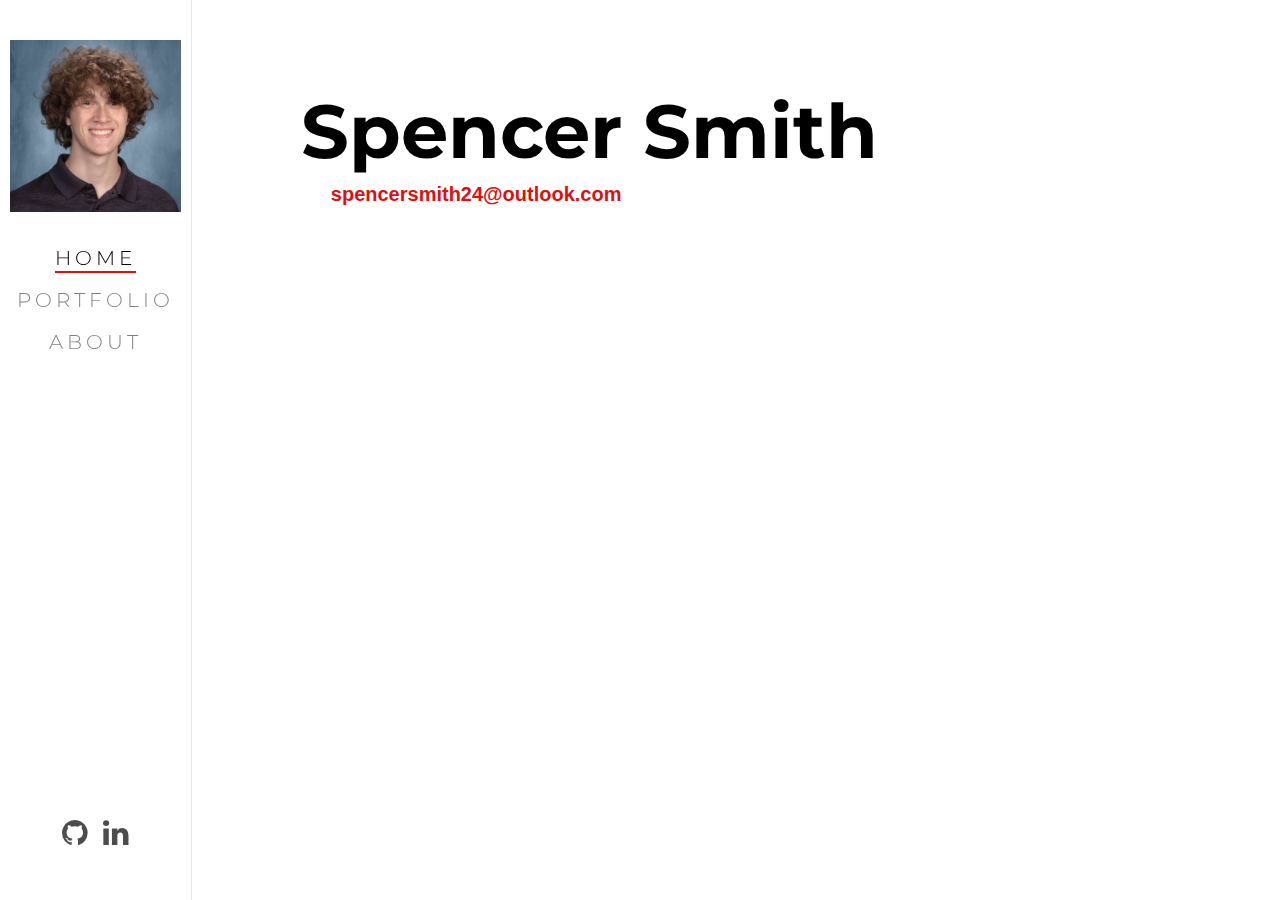
==== commit b4cd7a3d: "remove the contact page from the whole project" ====
--- a/index.html
+++ b/index.html
@@ -10,7 +10,6 @@
 	<meta http-equiv="X-UA-Compatible" content="IE=edge">
 	<title>Spencer Smith Portfolio</title>
 	<meta name="viewport" content="width=device-width, initial-scale=1">
-	<meta name="author" content="FreeHTML5.co" />
 
 
 	<!-- Facebook and Twitter integration -->
@@ -64,7 +63,6 @@
 					<li class="fh5co-active"><a href="index.html">Home</a></li>
 					<li><a href="portfolio.html">Portfolio</a></li>
 					<li><a href="about.html">About</a></li>
-					<li><a href="contact.html">Contact</a></li>
 				</ul>
 			</nav>
 
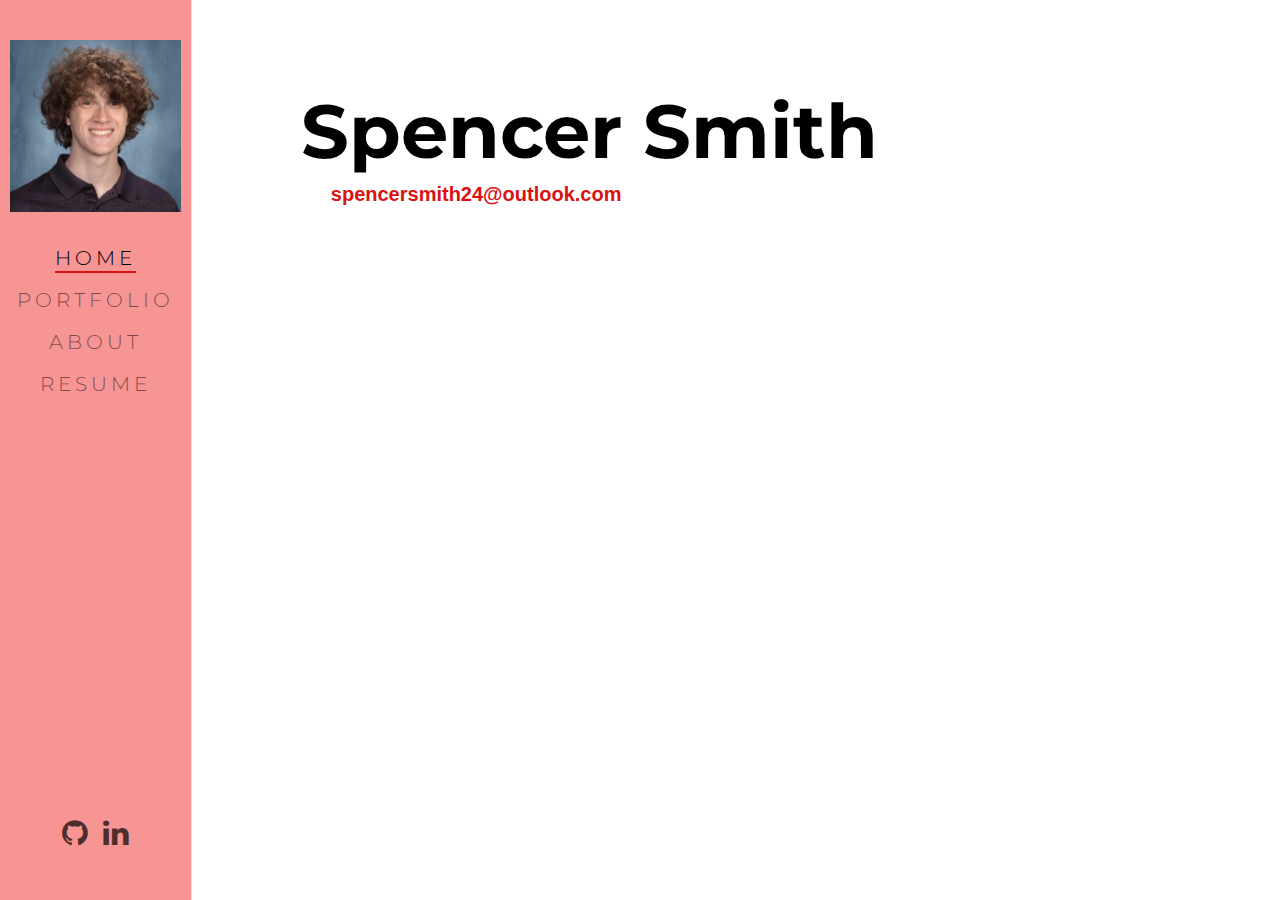
==== commit a67506da: "add resume link to sidebar" ====
--- a/index.html
+++ b/index.html
@@ -56,13 +56,15 @@
 		<a href="#" class="js-fh5co-nav-toggle fh5co-nav-toggle"><i></i></a>
 		<aside id="fh5co-aside" role="complementary" class="border js-fullheight">
 
-			<h1 id="ssmith-photo"><a href="index.html"><img src="ssmith.jpg" width="90%" alt="Spencer Smith Photo"></a>
+			<h1 id="ssmith-photo"><a href="index.html"><img src="images/ssmith.jpg" width="90%"
+						alt="Spencer Smith Photo"></a>
 			</h1>
 			<nav id="fh5co-main-menu" role="navigation">
 				<ul>
 					<li class="fh5co-active"><a href="index.html">Home</a></li>
 					<li><a href="portfolio.html">Portfolio</a></li>
 					<li><a href="about.html">About</a></li>
+					<li><a href="resume.html">Resume</a></li>
 				</ul>
 			</nav>
 
--- a/css/style.css
+++ b/css/style.css
@@ -95,6 +95,7 @@
   -webkit-transition: 0.5s;
   -o-transition: 0.5s;
   transition: 0.5s;
+  background-color: #f79494;
 }
 
 #fh5co-aside.border {
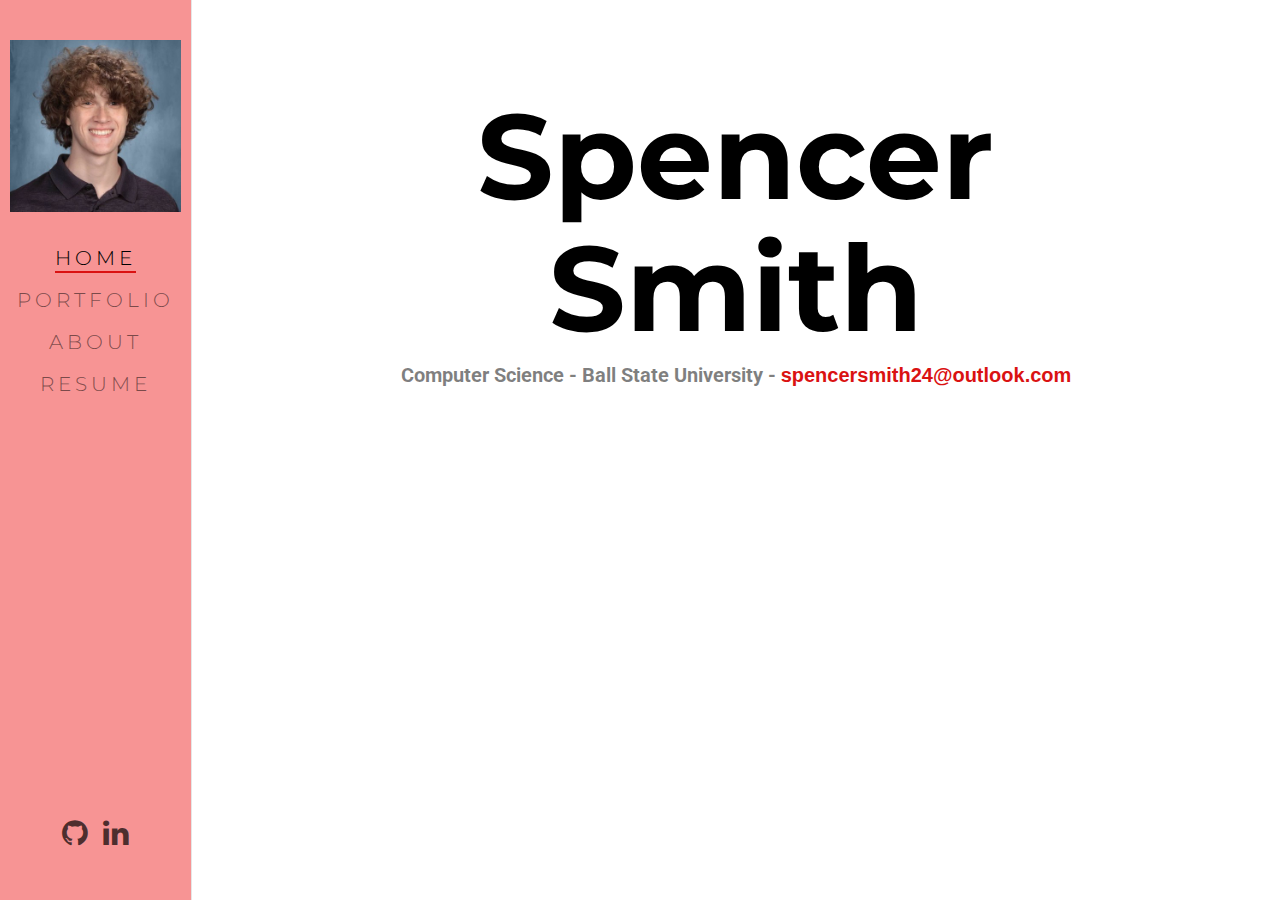
==== commit 0b334c7e: "add national anthem video to portfolio" ====
--- a/index.html
+++ b/index.html
@@ -81,13 +81,17 @@
 		<div id="fh5co-main">
 
 			<div class="fh5co-narrow-content">
-				<h1 class="fh5co-heading" style="font-size: 75px;">Spencer Smith <br>
+				<h1 class="fh5co-heading" style="font-size: 12rem; text-align: center;">Spencer Smith <br>
 				</h1>
-				<b><a href="mailto: spencersmith24@outlook.com"
-						style="font-size: 2rem; padding-left: 3rem; font-family:'Gill Sans', 'Gill Sans MT', Calibri, 'Trebuchet MS', sans-serif;">spencersmith24@outlook.com</a></b>
+				<b>
+					<p style="text-align: center;">Computer Science - Ball State University - <a
+							href="mailto: spencersmith24@outlook.com"
+							style="font-size: 2rem; font-family:'Gill Sans', 'Gill Sans MT', Calibri, 'Trebuchet MS', sans-serif;">spencersmith24@outlook.com</a>
+					</p>
+				</b>
 				<h2 class="fh5co-heading animate-box" data-animate-effect="fadeInLeft"
-					style="font-size: 5rem; padding-top: 3rem;">
-					Welcome to my portfolio, please select a tab on the left
+					style="font-size: 5rem; padding-top: 3rem; text-align: center;">
+					Welcome to my portfolio, please choose a section on the left!
 				</h2>
 
 				<div class="clearfix visible-md-block"></div>
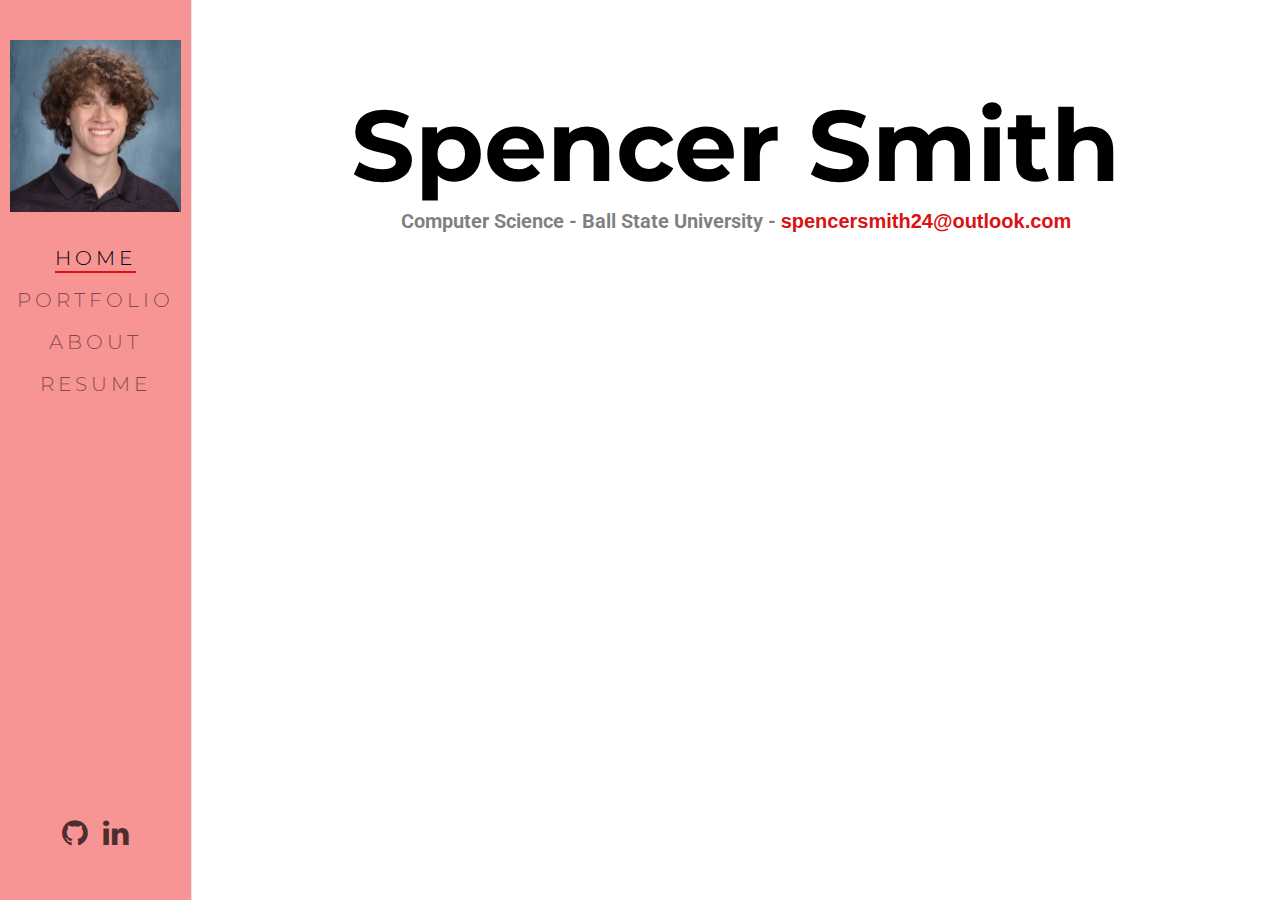
==== commit 6dc030ae: "change size of spencer smith" ====
--- a/index.html
+++ b/index.html
@@ -81,7 +81,7 @@
 		<div id="fh5co-main">
 
 			<div class="fh5co-narrow-content">
-				<h1 class="fh5co-heading" style="font-size: 12rem; text-align: center;">Spencer Smith <br>
+				<h1 class="fh5co-heading" style="font-size: 10rem; text-align: center;">Spencer Smith <br>
 				</h1>
 				<b>
 					<p style="text-align: center;">Computer Science - Ball State University - <a
